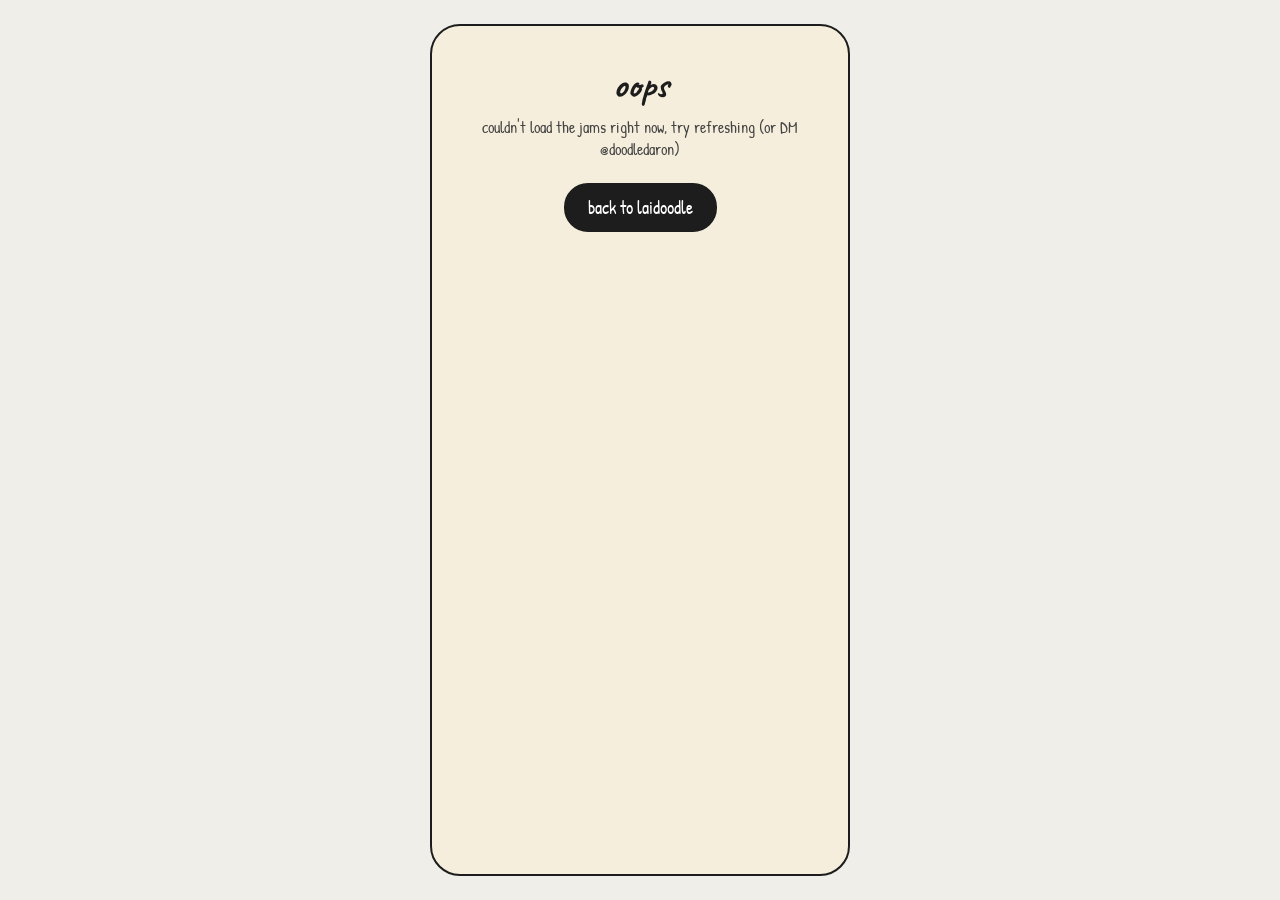
==== jam/index.html @ 4f4a3113 ""Where we've explored": a hand-drawn Klang Valley map of the cafés A doodle-style SVG map on the hom" ====
<!DOCTYPE html>
<html lang="en">
<head>
<meta charset="utf-8">
<meta name="viewport" content="width=device-width, initial-scale=1, viewport-fit=cover">
<title>laidoodle · jam details</title>
<meta name="theme-color" content="#f5eedc">
<meta name="description" content="a laidoodle doodle jam: when, where, cost and spots.">
<meta property="og:type" content="website">
<meta property="og:site_name" content="laidoodle">
<meta property="og:title" content="a laidoodle doodle jam ✎">
<meta property="og:description" content="when, where, cost and spots. come doodle with us!">
<meta property="og:image" content="https://doodledaron.github.io/laidoodle/assets/doodles.png">
<meta property="og:url" content="https://doodledaron.github.io/laidoodle/jam/">
<meta name="twitter:card" content="summary_large_image">
<link rel="icon" href="data:image/svg+xml,%3Csvg xmlns='http://www.w3.org/2000/svg' viewBox='0 0 100 100'%3E%3Ctext y='.9em' font-size='90'%3E%E2%9C%8E%3C/text%3E%3C/svg%3E">
<link rel="preconnect" href="https://fonts.googleapis.com">
<link rel="preconnect" href="https://fonts.gstatic.com" crossorigin>
<link href="https://fonts.googleapis.com/css2?family=Caveat:wght@500;700&family=Patrick+Hand&display=swap" rel="stylesheet">
<link rel="stylesheet" href="../styles.css?v=202610250842">
<script src="../data.js?v=202610250835"></script>
</head>
<body>
<main class="screen" id="app"></main>

<script>
  const { esc } = LD;
  const app = document.getElementById('app');
  const id = new URLSearchParams(location.search).get('id');
  app.innerHTML = LD.loader('loading jam');

  LD.load().then(({ events }) => {
    const e = events.find(x => x.id === id);
    e ? render(e) : LD.message(app, "hmm, can't find that jam", 'it might have been moved or taken down.');
  }).catch(() => LD.message(app, 'oops', LD.loadError()));

  function render(e) {
    const p = LD.parts(e);
    const ended = LD.isPast(e);
    const open = !ended && e.spotsLeft > 0;
    const cafe = e.cafePhotos || [];
    // upcoming: only the café photos folder, as the top carousel (no separate café section).
    // past: event photos on top, café section below.
    const top = ended ? e.photos : cafe;
    const photos = top.length ? top : ['', '', '', ''];
    const showCafeSection = ended && cafe.length > 0;
    const map = /^https?:\/\//.test(e.mapUrl) ? ` <a class="map-link" href="${esc(e.mapUrl)}" target="_blank" rel="noopener">📍 open map</a>` : '';
    const cost = e.fee > 0
      ? (e.feeIncludes ? `RM ${esc(e.fee)} · includes ${esc(e.feeIncludes)}` : `RM ${esc(e.fee)} commitment fee`)
      : 'free · just order something at the café ☕';
    // past jams: the bar shows how many doodlers came (the sheet's doodlers column, or sign-ups if empty)
    const taken = ended ? Number(e.doodlers) || 0 : e.capacity - e.spotsLeft;
    const pct = e.capacity ? Math.min(100, Math.round((taken / e.capacity) * 100)) : (ended && taken ? 100 : 0);
    const status = ended ? 'this jam has ended' : e.spotsLeft > 0 ? `${e.spotsLeft} spots left` : 'this jam is full';

    document.title = `laidoodle · ${e.shortTitle}`;
    app.innerHTML = `
      <div class="carousel">
        <div class="carousel__track" id="track">
          ${photos.map(src => `<div class="carousel__slide placeholder"${LD.photoStyle(src)}>${src ? '' : ended ? 'event photos (swipe)' : 'café photos (swipe)'}</div>`).join('')}
        </div>
        <a class="carousel__back" href="${LD.url.home()}" id="back" aria-label="back to laidoodle">←</a>
        <div class="carousel__dots" id="dots"${photos.length > 1 ? '' : ' hidden'}>${photos.map((_, i) => `<span${i === 0 ? ' class="is-active"' : ''}></span>`).join('')}</div>
      </div>

      <div class="detail-head">
        <div class="detail-head__kicker">${esc(e.shortTitle)}</div>
        <h1>${esc(e.title)}</h1>
        <div><span class="tape">materials provided: papers only</span></div>
      </div>

      <div class="info">
        <div class="info__row"><span class="info__label">when</span><span class="info__value">${esc(e.dayLabel)}, ${p.monTitle} ${p.dayNum} · ${esc(e.timeRange)}</span></div>
        <div class="info__row"><span class="info__label">where</span><span class="info__value">${esc(e.venue)}${map}</span></div>
        <div class="info__row"><span class="info__label">cost</span><span class="info__value">${cost}${e.fee > 0 ? '<span class="cost-note">non-refundable commitment fee · so everyone actually shows up 🙏</span>' : ''}${e.costRemark ? `<span class="cost-remark">＋ ${esc(e.costRemark)}</span>` : ''}</span></div>
        <div class="info__row"><span class="info__label">spots</span><span class="spots"><span style="width:${pct}%"></span></span><span style="font-size:14px">${e.capacity ? `${taken}/${e.capacity}` : taken}</span></div>
      </div>

      ${ended ? '' : `<section class="block">
        <h2 class="h-sub" style="margin:0">how it works?</h2>
        <p>I will prepare big papers only (some pens) and it will be 1 long table or multiple. no one is forced to share stories, feel free to move around other tables if u feel uncomfy. make yourself home, no pressure to TALK &amp; SOCIALIZE.</p>
      </section>`}

      ${showCafeSection ? `
      <section class="block">
        <h2 class="h-sub" style="margin:0">the café</h2>
        <p>${esc(e.venue)}</p>
      </section>
      <div class="past cafe-photos">
        ${cafe.map((src, i) => `<div class="cafe-photos__item" role="img" aria-label="café photo ${i + 1}"><div class="past__photo placeholder"${LD.photoStyle(src)}></div></div>`).join('')}
      </div>` : ''}

      ${ended ? '' : `<section class="block">
        <h2 class="h-sub" style="margin:0">bring your own</h2>
        <div class="bring"><span>○ pens / markers</span><span>○ pencils</span><span>○ crayons</span></div>
        <div class="no-mess">✕ no watercolors or anything messy please</div>
      </section>`}

      <div class="join-bar">
        <div class="join-bar__info">${status}<strong>${p.monTitle} ${p.dayNum} · ${esc(e.timeShort)}</strong></div>
        <a class="pill pill--orange" href="${LD.url.join(e.id)}"${open ? '' : ' aria-disabled="true" tabindex="-1"'}>I'm coming →</a>
      </div>
    `;

    // ← goes back (keeping the home page's scroll spot) when we came from home; otherwise it's a plain link home
    document.getElementById('back').addEventListener('click', ev => {
      if (LD.cameFrom(LD.url.home())) { ev.preventDefault(); history.back(); }
    });

    // carousel dots follow the swipe position
    const track = document.getElementById('track');
    const dots = [...document.getElementById('dots').children];
    track.addEventListener('scroll', () => {
      const i = Math.round(track.scrollLeft / track.clientWidth);
      dots.forEach((d, j) => d.classList.toggle('is-active', i === j));
    }, { passive: true });
  }
</script>
</body>
</html>
---- styles.css ----
/* laidoodle — shared styles (from Claude Design wireframes 2a / 2b / 2c) */

:root {
  --ink: #1d1d1d;
  --paper: #f5eedc;
  --paper-torn: #efe4cb;
  --tape: #e9dcc0;
  --rule: #d9d0bb;
  --blue: #2b3a9e;
  --orange: #e8603c;
  --muted: #666;
  --muted-2: #888;
  --body: #444;
  --hatch: repeating-linear-gradient(45deg, #eee6d2 0 6px, #f8f3e6 6px 12px);
  --torn-edge: polygon(0% 12%,6% 4%,13% 10%,21% 2%,30% 8%,38% 0%,47% 7%,55% 3%,64% 9%,72% 1%,81% 8%,90% 2%,100% 10%,98% 50%,100% 88%,92% 97%,84% 91%,75% 100%,66% 93%,57% 99%,48% 92%,39% 98%,30% 91%,21% 99%,12% 93%,4% 100%,0% 90%,2% 50%);
  --torn-card: polygon(0% 6%,4% 2%,9% 5%,15% 0%,22% 4%,28% 1%,35% 5%,42% 0%,49% 4%,56% 1%,63% 5%,70% 0%,77% 4%,84% 1%,91% 5%,96% 1%,100% 5%,98% 20%,100% 35%,97% 50%,100% 65%,98% 80%,100% 95%,95% 99%,89% 95%,82% 100%,75% 96%,68% 100%,61% 95%,54% 99%,47% 95%,40% 100%,33% 96%,26% 100%,19% 95%,12% 99%,6% 95%,0% 98%,2% 82%,0% 66%,3% 50%,0% 34%,2% 18%);
}

* { box-sizing: border-box; }

html, body { margin: 0; }

body {
  background: #f0eee9;
  font-family: 'Patrick Hand', cursive;
  color: var(--ink);
  -webkit-font-smoothing: antialiased;
}

a { color: inherit; text-decoration: none; }
button { font: inherit; color: inherit; }

/* The app column. Full-bleed on phones; framed like the wireframe on wider screens. */
.screen {
  position: relative;
  width: 100%;
  max-width: 420px;
  min-height: 100vh;
  min-height: 100dvh;
  margin: 0 auto;
  background: var(--paper);
  overflow: hidden;
  overflow: clip; /* clip (not hidden) so the sticky join bar still sticks */
}
@media (min-width: 480px) {
  body { padding: 24px 0; }
  .screen {
    min-height: calc(100vh - 48px);
    border: 2px solid var(--ink);
    border-radius: 30px;
  }
}

.hand { font-family: Caveat, cursive; font-weight: 700; }
.h-section { font-family: Caveat, cursive; font-weight: 700; font-size: 30px; }
.h-sub { font-family: Caveat, cursive; font-weight: 700; font-size: 26px; }
.h-step { font-family: Caveat, cursive; font-weight: 700; font-size: 38px; line-height: 1; margin: 0; }

.placeholder {
  background: var(--hatch);
  display: flex;
  align-items: center;
  justify-content: center;
  font: 11px ui-monospace, Menlo, monospace;
  color: var(--muted-2);
  background-size: cover;
  background-position: center;
}

.tape {
  display: inline-block;
  background: var(--tape);
  clip-path: var(--torn-edge);
}

.pill {
  display: inline-block;
  border: 2px solid var(--ink);
  border-radius: 24px;
  cursor: pointer;
}
.pill--blue { background: var(--blue); color: #fff; }
.pill--orange { background: var(--orange); color: #fff; box-shadow: 3px 3px 0 var(--ink); }
.pill--ink { background: var(--ink); color: #fff; }

/* ---------- 2a · home ---------- */

.hero {
  position: relative;
  height: 440px;
  background: url('assets/doodles.png') 0 0 / 220px;
  display: flex;
  align-items: center;
  justify-content: center;
  padding: 24px;
}
.hero::before {
  content: "";
  position: absolute;
  inset: 0;
  background: rgba(245, 238, 220, .55);
}
.topbar {
  position: absolute;
  top: 14px; left: 18px; right: 18px;
  display: flex;
  justify-content: space-between;
  align-items: center;
  font-size: 18px;
  z-index: 2;
}
.menu { position: relative; }
.menu summary { list-style: none; cursor: pointer; padding: 0 2px; }
.menu summary::-webkit-details-marker { display: none; }
.menu nav {
  position: absolute;
  right: 0; top: 28px;
  min-width: 150px;
  background: #fff;
  border: 2px solid var(--ink);
  border-radius: 14px;
  box-shadow: 3px 3px 0 var(--ink);
  padding: 6px 0;
  display: flex;
  flex-direction: column;
}
.menu nav a { padding: 6px 14px; font-size: 17px; }
.menu nav a:hover { color: var(--orange); }

.title-card {
  position: relative;
  transform: rotate(-2deg);
  filter: drop-shadow(4px 4px 0 var(--ink));
}
.title-card__paper {
  background: var(--paper-torn);
  padding: 30px 30px 28px;
  text-align: center;
  clip-path: var(--torn-card);
}
.title-card h1 {
  margin: 0;
  font-family: Caveat, cursive;
  font-weight: 700;
  font-size: 62px;
  line-height: .9;
  color: var(--blue);
}
.title-card__zh { font-size: 20px; margin-top: 4px; }
.title-card__note {
  font-size: 14px;
  line-height: 1.35;
  margin: 10px auto 0;
  max-width: 240px;
  color: var(--body);
}

.keywords {
  padding: 22px 18px 8px;
  display: flex;
  flex-wrap: wrap;
  gap: 10px 8px;
  justify-content: center;
}
.keywords .tape { padding: 10px 18px; font-size: 20px; }

.section-head {
  padding: 20px 18px 6px;
  display: flex;
  justify-content: space-between;
  align-items: baseline;
}
.section-head a { font-size: 14px; color: var(--muted); }

.event-list { padding: 0 18px; display: flex; flex-direction: column; gap: 10px; }
.event-row {
  display: flex;
  gap: 12px;
  align-items: center;
  border: 2px solid var(--ink);
  border-radius: 14px;
  padding: 10px;
  background: #fff;
}
.event-row--thumb { flex-wrap: wrap; padding-top: 0; overflow: hidden; }
.event-row__thumb {
  flex: 0 0 calc(100% + 20px);
  height: 130px;
  margin: 0 -10px 2px;
  border-bottom: 2px solid var(--ink);
}
.event-row__date {
  width: 52px;
  flex: none;
  text-align: center;
  border-right: 2px dashed #ccc;
  padding-right: 10px;
}
.event-row__mon { font-size: 13px; color: var(--orange); }
.event-row__day { font-size: 28px; line-height: 1; }
.event-row__body { flex: 1; min-width: 0; }
.event-row__title { font-size: 18px; }
.event-row__meta { font-size: 13px; color: var(--muted); }
.event-row .pill { padding: 4px 10px; font-size: 14px; border-radius: 20px; }

.past {
  display: flex;
  gap: 12px;
  overflow-x: auto;
  scroll-snap-type: x mandatory;
  scrollbar-width: none;
  padding: 0 18px;
}
.past::-webkit-scrollbar { display: none; }
.past::after { content: ""; flex: none; width: 6px; } /* keeps the 18px gutter after the last card */
.past__item { flex: none; width: 180px; scroll-snap-align: start; }
.past__photo { height: 130px; border: 2px solid var(--ink); border-radius: 12px; }
.past__title { font-size: 16px; margin-top: 6px; }
.past__meta { font-size: 13px; color: var(--muted); }

.rules { padding: 26px 18px 0; }
.rules__note {
  position: relative;
  margin: 8px 6px 0;
  padding: 22px 18px 16px;
  background: #fff8c9;
  border: 1.5px solid var(--ink);
  border-radius: 3px 10px 4px 12px / 12px 4px 10px 3px;
  box-shadow: 3px 3px 0 var(--ink);
  transform: rotate(-1deg);
}
.rules__note::before { /* a strip of tape holding the note */
  content: "";
  position: absolute;
  top: -11px; left: 50%;
  width: 86px; height: 22px;
  margin-left: -43px;
  background: rgba(233, 220, 192, .9);
  clip-path: var(--torn-edge);
  transform: rotate(2deg);
}
.rules__note ul { margin: 0; padding: 0; list-style: none; display: flex; flex-direction: column; gap: 9px; }
.rules__note li { position: relative; padding-left: 22px; font-size: 16px; line-height: 1.35; }
.rules__note li::before { content: "✎"; position: absolute; left: 0; top: 0; color: var(--orange); }
/* the most important rule: pinned first, marker-highlighted */
.rules__note li.is-key { font-size: 17px; padding-bottom: 9px; border-bottom: 1.5px dashed var(--ink); }
.rules__note li.is-key::before { content: "📌"; font-size: 14px; top: 2px; }
.rules__note mark {
  background: linear-gradient(transparent 45%, rgba(239, 106, 60, .45) 45%, rgba(239, 106, 60, .45) 90%, transparent 90%);
  color: inherit;
  padding: 0 2px;
}
.rules__emoji { font-size: 20px; vertical-align: -2px; }
.faq { padding: 26px 18px 28px; }
.faq .h-section { margin-bottom: 6px; }
.faq details { border-bottom: 1.5px solid var(--ink); padding: 10px 0; }
.faq summary { font-size: 17px; cursor: pointer; }
.faq details p { font-size: 15px; line-height: 1.4; color: var(--body); margin: 6px 0 0; }

/* ---------- 2b · event detail ---------- */

.carousel { position: relative; height: 260px; border-bottom: 2px solid var(--ink); }
.carousel__track {
  height: 100%;
  display: flex;
  overflow-x: auto;
  scroll-snap-type: x mandatory;
  scrollbar-width: none;
}
.carousel__track::-webkit-scrollbar { display: none; }
.carousel__slide { flex: none; width: 100%; height: 100%; scroll-snap-align: start; }
.carousel__back {
  position: absolute;
  top: 14px; left: 14px;
  width: 34px; height: 34px;
  border-radius: 50%;
  background: #fff;
  border: 2px solid var(--ink);
  display: flex;
  align-items: center;
  justify-content: center;
  font: 16px 'Patrick Hand', cursive;
}
.carousel__dots {
  position: absolute;
  bottom: 12px; left: 0; right: 0;
  display: flex;
  gap: 6px;
  justify-content: center;
  pointer-events: none;
}
.carousel__dots span { width: 6px; height: 6px; border-radius: 3px; background: #aaa; transition: width .2s; }
.carousel__dots span.is-active { width: 18px; background: var(--ink); }

.detail-head { padding: 18px 18px 0; }
.detail-head__kicker { font-size: 14px; color: var(--orange); text-transform: uppercase; }
.detail-head h1 { margin: 0; font-family: Caveat, cursive; font-weight: 700; font-size: 38px; line-height: 1; }
.detail-head .tape { margin-top: 10px; padding: 4px 12px; font-size: 14px; }

.info {
  margin: 16px 18px 0;
  border: 2px solid var(--ink);
  border-radius: 14px;
  background: #fff;
}
.info__row { display: flex; gap: 12px; padding: 10px 12px; align-items: center; }
.info__row + .info__row { border-top: 1.5px dashed #ccc; }
.info__label { width: 56px; flex: none; color: var(--muted-2); font-size: 14px; }
.info__value { font-size: 16px; }
.info__value a { text-decoration: underline; text-decoration-style: dashed; text-underline-offset: 3px; }
.cost-remark { display: block; margin-top: 3px; font-size: 14px; line-height: 1.3; color: var(--orange); }
.cost-remark[hidden] { display: none; }
/* payment step: hard-to-miss callout for extra costs */
.fee-remark {
  margin: 10px auto 2px;
  padding: 8px 12px;
  background: #fde7d8;
  border: 2px dashed var(--orange);
  border-radius: 10px;
  color: #b8401f;
  font-size: 16px;
  line-height: 1.35;
  text-align: center;
}
.fee-remark[hidden] { display: none; }
/* payment step: why there's a fee (softer than .fee-remark, so a jam's own cost note still stands out) */
.fee-why {
  margin: 10px auto 2px;
  padding: 8px 12px;
  background: #fff6c9;
  border: 2px dashed #d9b400;
  border-radius: 10px;
  font-size: 16px;
  line-height: 1.35;
  text-align: left;
}
.cost-note { display: block; margin-top: 3px; font-size: 14px; line-height: 1.3; color: #6b6b6b; }
.info__value .map-link {
  display: inline-block;
  margin-left: 6px;
  padding: 1px 10px;
  border: 2px solid var(--ink);
  border-radius: 20px;
  background: var(--orange);
  color: #fff;
  font-size: 14px;
  text-decoration: none;
  box-shadow: 2px 2px 0 var(--ink);
  white-space: nowrap;
}
.info__value .map-link:active { transform: translate(2px, 2px); box-shadow: none; }
.spots { flex: 1; height: 10px; border: 1.5px solid var(--ink); border-radius: 6px; overflow: hidden; }
.spots span { display: block; height: 100%; background: var(--blue); }

.block { padding: 20px 18px 0; }
.block p { font-size: 15px; line-height: 1.45; color: #333; margin: 4px 0 0; }
.cafe-photos { margin-top: 10px; }
.cafe-photos__item { flex: none; width: 200px; scroll-snap-align: start; }
.cafe-photos .past__photo { height: 150px; }
.bring { font-size: 16px; line-height: 1.55; }
.bring span { white-space: nowrap; margin-right: 12px; }
.no-mess { margin-top: 6px; font-size: 14px; color: var(--orange); }

.join-bar {
  position: sticky;
  bottom: 0;
  margin-top: 40px;
  padding: 12px 16px 16px;
  padding-bottom: max(16px, env(safe-area-inset-bottom));
  background: var(--paper);
  border-top: 2px solid var(--ink);
  display: flex;
  gap: 10px;
  align-items: center;
  z-index: 5;
}
.join-bar__info { flex: 1; font-size: 14px; color: var(--muted); }
.join-bar__info strong { display: block; font-weight: 400; color: var(--ink); font-size: 16px; }
.join-bar .pill { padding: 10px 22px; font-size: 18px; }
.join-bar .pill[aria-disabled="true"] { background: #bbb; box-shadow: none; pointer-events: none; }

/* ---------- 2c · sign-up form ---------- */

.form-screen { display: flex; flex-direction: column; }
.form-top {
  padding: 14px 18px;
  display: flex;
  justify-content: space-between;
  font-size: 16px;
}
.form-top button { background: none; border: 0; padding: 0; cursor: pointer; font-size: 16px; }
.progress { margin: 0 18px; height: 8px; border: 1.5px solid var(--ink); border-radius: 5px; overflow: hidden; }
.progress div { height: 100%; background: var(--orange); transition: width .25s; }

.signup { flex: 1; display: flex; flex-direction: column; }
.signup[hidden] { display: none; }
.step { flex: 1; display: flex; flex-direction: column; }
.step[hidden] { display: none; }
.step__body { padding: 30px 22px 0; flex: 1; display: flex; flex-direction: column; }
.step__body--gap { gap: 18px; }
.step__hint { font-size: 14px; color: var(--muted); margin-top: 6px; line-height: 1.3; }
.step__foot { padding: 16px; }
.step__foot .pill { display: block; width: 100%; text-align: center; padding: 12px; font-size: 18px; }

.field label { display: block; font-size: 16px; }
.field input[type="text"],
.field input[type="tel"],
.field input[type="email"] {
  display: block;
  width: 100%;
  height: 38px;
  border: 0;
  border-bottom: 2px solid var(--ink);
  background: transparent;
  font: 16px 'Patrick Hand', cursive;
  color: var(--ink);
  padding: 8px 0 4px;
  border-radius: 0;
  outline: none;
  -webkit-appearance: none; /* iPhone gives email boxes its own white rounded look otherwise */
  appearance: none;
  box-shadow: none;
}
.field input::placeholder { color: #aaa; }
.field input:focus { border-bottom-color: var(--blue); }
.spam-note {
  display: inline-block;
  margin-top: 6px;
  padding: 2px 8px;
  background: #fde7d8;
  border: 1.5px dashed var(--orange);
  border-radius: 8px;
  color: var(--orange);
  font-size: 13px;
  line-height: 1.35;
}
.done .spam-note { font-size: 15px; padding: 6px 12px; margin: 4px 0 0; }
.field small { display: block; font-size: 13px; color: var(--muted); margin-top: 6px; line-height: 1.3; }
.field.is-invalid input { border-bottom-color: var(--orange); }
.field.is-invalid small.err { color: var(--orange); }
.err, .field small.err { display: none; }
.field.is-invalid small.err, .err.is-shown { display: block; color: var(--orange); font-size: 13px; margin-top: 6px; }

.choices { display: flex; flex-direction: column; gap: 10px; margin-top: 22px; border: 0; padding: 0; }
.choice {
  display: flex;
  gap: 12px;
  align-items: center;
  border: 2px solid var(--ink);
  border-radius: 14px;
  padding: 10px 12px;
  cursor: pointer;
  font-size: 17px;
}
.choice input { position: absolute; opacity: 0; pointer-events: none; }
.choice__face { width: 38px; height: 38px; border: 2px solid var(--ink); border-radius: 50%; flex: none; display: flex; align-items: center; justify-content: center; }
.choice__face svg { width: 30px; height: 30px; stroke: currentColor; fill: none; stroke-width: 1.6; stroke-linecap: round; }
.choice:has(input:checked) { background: var(--blue); color: #fff; }
.choice:has(input:checked) .choice__face { border-color: #fff; }
.choice:has(input:focus-visible) { outline: 2px dashed var(--orange); outline-offset: 2px; }

.fee-card {
  margin-top: 18px;
  border: 2px solid var(--ink);
  border-radius: 14px;
  background: #fff;
  padding: 14px;
  text-align: center;
}
.fee-card__name { font-size: 14px; color: var(--muted-2); }
.fee-card__amount { font-size: 34px; line-height: 1.1; }
.fee-card__qr { margin: 12px auto 0; width: 150px; height: 150px; border: 2px solid var(--ink); border-radius: 10px; font-size: 10px; }
.fee-card__qr img { width: 100%; height: 100%; object-fit: contain; border-radius: 8px; display: block; }
.fee-card__qr-btn { display: block; width: 100%; height: 100%; padding: 0; border: 0; background: #fff; border-radius: 8px; cursor: zoom-in; }
.qr-actions { display: flex; gap: 8px; justify-content: center; margin-top: 10px; }
.qr-btn {
  border: 2px solid var(--ink);
  border-radius: 20px;
  background: #fff;
  padding: 4px 12px;
  font-size: 14px;
  cursor: pointer;
}
.qr-btn--ink { background: var(--ink); color: #fff; }
.lightbox {
  position: fixed;
  inset: 0;
  z-index: 20;
  background: rgba(29, 29, 29, .75);
  display: flex;
  align-items: center;
  justify-content: center;
  padding: 16px;
}
.lightbox[hidden] { display: none; }
.lightbox__card {
  width: 100%;
  max-width: 380px;
  background: var(--paper);
  border: 2px solid var(--ink);
  border-radius: 18px;
  box-shadow: 4px 4px 0 var(--ink);
  padding: 16px;
  text-align: center;
}
.lightbox__card img { width: 100%; height: auto; max-height: 70vh; object-fit: contain; background: #fff; border-radius: 10px; display: block; }
.lightbox__tip { font-size: 13px; color: var(--muted); margin: 10px 0 0; }
.upload.is-invalid { border-color: var(--orange); color: var(--orange); }
.fee-card__bank { font-size: 13px; color: var(--muted); margin-top: 8px; }

.check { display: flex; gap: 10px; align-items: flex-start; font-size: 14px; line-height: 1.3; cursor: pointer; }
.check input { position: absolute; opacity: 0; pointer-events: none; }
.check__box {
  flex: none;
  width: 20px; height: 20px;
  margin-top: 1px;
  border: 2px solid var(--ink);
  border-radius: 4px;
  display: flex;
  align-items: center;
  justify-content: center;
  font-size: 13px;
  color: #fff;
}
.check input:checked + .check__box { background: var(--blue); }
.check input:checked + .check__box::after { content: "✓"; }
.check input:focus-visible + .check__box { outline: 2px dashed var(--orange); outline-offset: 2px; }
.check--big { margin-top: 16px; align-items: center; font-size: 17px; }
.check--big .check__box { width: 22px; height: 22px; margin-top: 0; font-size: 14px; }
.check.is-invalid .check__box { border-color: var(--orange); }

.upload {
  display: block;
  margin-top: 10px;
  border: 2px dashed var(--ink);
  border-radius: 10px;
  padding: 10px;
  font-size: 14px;
  color: var(--muted);
  text-align: center;
  cursor: pointer;
}
.upload input { position: absolute; opacity: 0; pointer-events: none; width: 1px; }

.notes label { display: block; font-size: 16px; }
.notes small { display: block; font-size: 12px; color: var(--muted-2); line-height: 1.3; }
.notes textarea {
  display: block;
  width: 100%;
  height: 72px;
  margin-top: 6px;
  border: 2px solid var(--ink);
  border-radius: 10px;
  background: #fff;
  font: 15px 'Patrick Hand', cursive;
  color: var(--ink);
  padding: 8px 10px;
  resize: vertical;
  outline: none;
}
.notes textarea:focus { border-color: var(--blue); }

.done { flex: 1; display: flex; flex-direction: column; align-items: center; justify-content: center; text-align: center; padding: 40px 28px; gap: 12px; }
.done p { font-size: 16px; line-height: 1.4; color: var(--body); margin: 0; }

/* ---------- loader: hand-drawn loading bar ---------- */

.loader {
  display: flex;
  flex-direction: column;
  align-items: center;
  gap: 8px;
  padding: 28px 0 18px;
}
.loader__text {
  font-size: 20px;
  letter-spacing: .06em;
  text-transform: uppercase;
  color: var(--ink);
  transform: rotate(-1.5deg);
}
.loader__text::after {
  content: "";
  display: inline-block;
  width: 1.4em;
  text-align: left;
  animation: loader-dots 1.2s steps(4, end) infinite;
}
/* a wobbly hand-drawn box: uneven corner radii + a second, slightly rotated outline */
.loader__bar {
  position: relative;
  width: min(240px, 72%);
  height: 30px;
  padding: 5px;
  background: #fff;
  border: 2.5px solid var(--ink);
  border-radius: 14px 8px 12px 9px / 9px 13px 8px 12px;
}
.loader__bar::before {
  content: "";
  position: absolute;
  inset: -5px -4px -4px -6px;
  border: 1.5px solid var(--ink);
  border-radius: 10px 15px 9px 14px / 13px 9px 14px 8px;
  transform: rotate(-.8deg);
  pointer-events: none;
}
.loader__fill {
  height: 100%;
  width: 20%;
  border-radius: 7px 4px 6px 5px;
  background: repeating-linear-gradient(-55deg, var(--blue) 0 5px, #8fa0e8 5px 9px);
  background-size: 22px 100%;
  animation: loader-fill 2.4s ease-in-out infinite, loader-stripes .6s linear infinite;
}
@keyframes loader-fill {
  0% { width: 12%; }
  60% { width: 88%; }
  100% { width: 12%; }
}
@keyframes loader-stripes {
  to { background-position: 22px 0; }
}
@keyframes loader-dots {
  0% { content: ""; } 25% { content: "."; } 50% { content: ".."; } 75%, 100% { content: "..."; }
}
@media (prefers-reduced-motion: reduce) {
  .loader__fill { animation: none; width: 60%; }
}
.loader-overlay .loader {
  padding: 22px 0 26px;
  background: var(--paper);
  border: 2px solid var(--ink);
  border-radius: 18px;
  box-shadow: 4px 4px 0 var(--ink);
}

.uat-ribbon {
  position: fixed;
  top: 0; left: 50%;
  transform: translateX(-50%);
  z-index: 50;
  padding: 2px 12px 3px;
  background: #ffd84d;
  border: 1.5px solid var(--ink);
  border-top: 0;
  border-radius: 0 0 10px 10px;
  font: 13px 'Patrick Hand', cursive;
  white-space: nowrap;
  pointer-events: none;
}

.visually-hidden { position: absolute; width: 1px; height: 1px; overflow: hidden; clip: rect(0 0 0 0); white-space: nowrap; }

/* ---------- where we've explored (hand-drawn Klang Valley map, map.js) ---------- */

.explored { padding: 26px 18px 8px; }
.explored__sub { margin: 2px 0 12px; font-size: 15px; color: var(--muted); }
.kv-frame {
  position: relative;
  padding: 8px;
  background: #fbf6e9;
  border: 2px solid var(--ink);
  border-radius: 14px 6px 16px 8px / 8px 16px 6px 14px;
  box-shadow: 3px 3px 0 var(--ink);
  transform: rotate(-.6deg);
}
.kv-frame::before { /* tape */
  content: "";
  position: absolute;
  top: -12px; left: 18px;
  width: 78px; height: 22px;
  background: rgba(233, 220, 192, .92);
  clip-path: var(--torn-edge);
  transform: rotate(-6deg);
  z-index: 3;
}
.kv-map { position: relative; aspect-ratio: 480 / 380; border-radius: 8px; overflow: visible; }
.kv-svg { display: block; width: 100%; height: 100%; overflow: visible; }

/* the drawing */
.kv-sea { fill: #dfe9e6; }
.kv-wave { fill: none; stroke: #9db8b3; stroke-width: 1.4; stroke-linecap: round; }
.kv-coast { fill: none; stroke: var(--ink); stroke-width: 2; stroke-linecap: round; }
.kv-river { fill: none; stroke: #7fa7c9; stroke-width: 4; stroke-linecap: round; stroke-dasharray: 1; stroke-dashoffset: 0; }
.kv-hill { fill: none; stroke: #8a9a6a; stroke-width: 2; stroke-linecap: round; stroke-linejoin: round; }
.kv-tree { fill: #c9d6a8; stroke: var(--ink); stroke-width: 1.3; }
.kv-ink { fill: none; stroke: var(--ink); stroke-width: 1.3; stroke-linecap: round; }
.kv-towers path { fill: #fff; stroke: var(--ink); stroke-width: 1.4; stroke-linejoin: round; stroke-linecap: round; }
.kv-compass circle { fill: #fff8c9; stroke: var(--ink); stroke-width: 1.4; }
.kv-compass path { fill: var(--orange); stroke: var(--ink); stroke-width: 1.2; stroke-linejoin: round; }
.kv-compass text { font: 700 14px Caveat, cursive; fill: var(--ink); }
.kv-dot { fill: #9a9184; }
.kv-label { font: 700 17px Caveat, cursive; fill: #8b8274; }
.kv-sea-label { font: 700 15px Caveat, cursive; fill: #7d9f99; }
.kv-journey { fill: none; stroke: var(--orange); stroke-width: 2.4; stroke-dasharray: 2 7; stroke-linecap: round; }
.kv-journey-reveal { fill: none; stroke: #fff; stroke-width: 10; stroke-dasharray: 1; stroke-dashoffset: 0; }

/* draw-in when the map scrolls into view */
.kv-map:not(.is-in) .kv-river, .kv-map:not(.is-in) .kv-journey-reveal { stroke-dashoffset: 1; }
.kv-map.is-in .kv-river { animation: kv-draw 1.6s ease-out both; }
.kv-map.is-in .kv-journey-reveal { animation: kv-draw 2.2s .6s ease-in-out both; }
@keyframes kv-draw { from { stroke-dashoffset: 1; } to { stroke-dashoffset: 0; } }

/* pins: the tip sits on the spot */
.kv-pin {
  position: absolute;
  width: 28px; height: 38px;
  margin: 0; padding: 0;
  background: none; border: 0;
  cursor: pointer;
  transform: translate(-50%, -100%);
  transform-origin: 50% 100%;
  z-index: 1;
  -webkit-tap-highlight-color: transparent;
}
.kv-pin::after { content: ""; position: absolute; inset: -8px -6px; } /* bigger tap target */
.kv-pin__svg { display: block; width: 100%; height: 100%; overflow: visible; transition: transform .35s cubic-bezier(.34, 1.56, .64, 1); transform-origin: 50% 92%; }
.kv-pin__body { fill: var(--orange); stroke: var(--ink); stroke-width: 2; stroke-linejoin: round; filter: url(#kv-wobble); }
.kv-pin__dot { fill: #fff8e6; stroke: var(--ink); stroke-width: 1.5; }
.kv-pin__shadow { fill: rgba(29, 29, 29, .18); transition: transform .35s cubic-bezier(.34, 1.56, .64, 1); transform-origin: 14px 35px; }
.kv-pin--next .kv-pin__body { fill: #fff; stroke-dasharray: 3 2.5; }
.kv-pin--next .kv-pin__dot { fill: var(--orange); }
.kv-pin__count {
  position: absolute; top: -6px; right: -8px;
  min-width: 18px; height: 18px; padding: 0 4px;
  border: 1.5px solid var(--ink); border-radius: 10px;
  background: #fff8c9;
  font: 700 13px/15px Caveat, cursive;
  pointer-events: none;
}
.kv-pin:hover .kv-pin__svg, .kv-pin.is-active .kv-pin__svg, .kv-pin:focus-visible .kv-pin__svg { transform: translateY(-5px) rotate(-8deg) scale(1.12); }
.kv-pin:hover .kv-pin__shadow, .kv-pin.is-active .kv-pin__shadow { transform: translateY(5px) scale(.7); }
.kv-pin.is-active { z-index: 4; }
.kv-pin:focus-visible { outline: none; }
.kv-pin:focus-visible .kv-pin__body { stroke-width: 3; }
.kv-map:not(.is-in) .kv-pin { opacity: 0; }
.kv-map.is-in .kv-pin { animation: kv-drop .6s calc(.9s + var(--i) * .09s) cubic-bezier(.34, 1.56, .64, 1) both; }
.kv-map.is-in .kv-pin--next .kv-pin__svg { animation: kv-bob 2.4s 2s ease-in-out infinite; }
@keyframes kv-drop {
  0% { opacity: 0; transform: translate(-50%, -100%) translateY(-34px) scale(.6); }
  60% { opacity: 1; }
  100% { opacity: 1; transform: translate(-50%, -100%); }
}
@keyframes kv-bob { 0%, 100% { transform: translateY(0); } 50% { transform: translateY(-4px); } }

/* the pop-up card */
.kv-card {
  position: absolute;
  z-index: 5;
  width: 184px;
  padding: 7px 7px 6px;
  background: #fff;
  border: 2px solid var(--ink);
  border-radius: 6px 12px 8px 14px / 12px 6px 14px 8px;
  box-shadow: 3px 3px 0 var(--ink);
  opacity: 0;
  transform: scale(.6) rotate(-6deg);
}
.kv-card[hidden] { display: none; }
.kv-card.is-open { animation: kv-pop .42s cubic-bezier(.34, 1.56, .64, 1) forwards; }
@keyframes kv-pop {
  from { opacity: 0; transform: scale(.6) rotate(-6deg); }
  to { opacity: 1; transform: scale(1) rotate(-1.5deg); }
}
.kv-card::before { /* tape */
  content: "";
  position: absolute; top: -10px; left: 50%;
  width: 54px; height: 18px; margin-left: -27px;
  background: rgba(233, 220, 192, .95);
  clip-path: var(--torn-edge);
  transform: rotate(3deg);
}
.kv-card__img {
  height: 100px;
  border: 1.5px solid var(--ink);
  border-radius: 6px;
  overflow: hidden;
  display: flex; align-items: center; justify-content: center;
  font-size: 26px; color: var(--muted-2);
}
.kv-card__img img { width: 100%; height: 100%; object-fit: cover; display: block; transition: opacity .4s ease, transform .6s ease; }
.kv-card__img.is-loading img { opacity: 0; transform: scale(1.06); }
.kv-card__venue { margin: 6px 2px 0; font: 700 19px/1.05 Caveat, cursive; }
.kv-card__jams { list-style: none; margin: 3px 0 0; padding: 0; }
.kv-card__jams a { display: flex; flex-wrap: wrap; justify-content: space-between; gap: 0 6px; align-items: baseline; padding: 3px 2px; border-radius: 6px; font-size: 14px; line-height: 1.2; }
.kv-card__jams a:hover, .kv-card__jams a:focus-visible { background: #fff3c4; outline: none; }
.kv-card__jams a span { text-decoration: underline; text-decoration-color: var(--orange); text-underline-offset: 2px; }
.kv-card__jams small { flex: none; font-size: 12px; color: var(--muted); }

.kv-empty {
  position: absolute; left: 50%; top: 50%;
  transform: translate(-50%, -50%) rotate(-3deg);
  padding: 4px 12px;
  background: #fff8c9; border: 1.5px solid var(--ink); border-radius: 8px;
  font: 700 20px Caveat, cursive;
}
.kv-legend { display: flex; flex-wrap: wrap; gap: 4px 14px; margin: 14px 2px 0; font-size: 14px; color: var(--muted); align-items: center; }
.kv-key { display: inline-block; width: 11px; height: 11px; margin-right: 5px; border: 1.5px solid var(--ink); border-radius: 50% 50% 50% 0; transform: rotate(-45deg); background: var(--orange); vertical-align: -1px; }
.kv-key--next { background: #fff; border-style: dashed; }
.kv-count { width: 100%; font-family: Caveat, cursive; font-weight: 700; font-size: 18px; color: var(--ink); }

@media (prefers-reduced-motion: reduce) {
  .kv-map.is-in .kv-river, .kv-map.is-in .kv-journey-reveal, .kv-map.is-in .kv-pin, .kv-map.is-in .kv-pin--next .kv-pin__svg, .kv-card.is-open { animation: none; }
  .kv-map .kv-river, .kv-map .kv-journey-reveal { stroke-dashoffset: 0 !important; }
  .kv-map .kv-pin { opacity: 1 !important; }
  .kv-card.is-open { opacity: 1; transform: rotate(-1.5deg); }
  .kv-pin__svg, .kv-pin__shadow { transition: none; }
}
/* touch screens: the card docks under the map instead of covering pins */
.kv-card--dock {
  position: relative;
  width: auto;
  margin: 14px 2px 2px;
  display: grid;
  grid-template-columns: 96px 1fr;
  column-gap: 10px;
  align-items: start;
}
.kv-card--dock[hidden] { display: none; }
.kv-card--dock .kv-card__img { grid-row: span 2; height: 84px; }
.kv-card--dock .kv-card__venue { margin-top: 0; }
.kv-card--dock.is-open { animation-name: kv-dock; }
@keyframes kv-dock {
  from { opacity: 0; transform: translateY(-10px) scale(.85) rotate(-3deg); }
  to { opacity: 1; transform: rotate(-.8deg); }
}
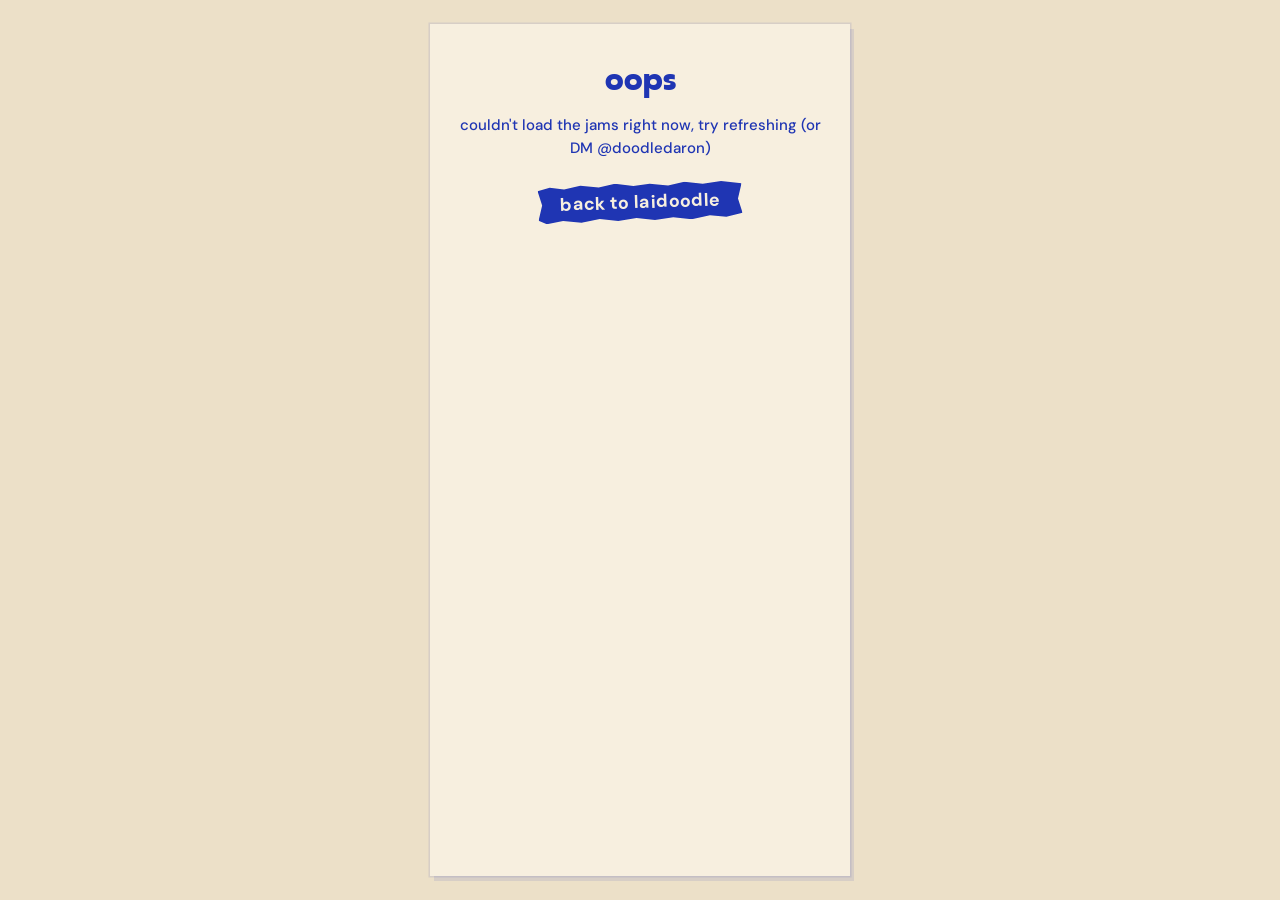
==== commit a56278ef: "Restyle the site to the Laidoodle brand kit Paper, Ink Cobalt and Marker Pink, with one tangerine de" ====
--- a/jam/index.html
+++ b/jam/index.html
@@ -4,7 +4,7 @@
 <meta charset="utf-8">
 <meta name="viewport" content="width=device-width, initial-scale=1, viewport-fit=cover">
 <title>laidoodle · jam details</title>
-<meta name="theme-color" content="#f5eedc">
+<meta name="theme-color" content="#F7EFDF">
 <meta name="description" content="a laidoodle doodle jam: when, where, cost and spots.">
 <meta property="og:type" content="website">
 <meta property="og:site_name" content="laidoodle">
@@ -13,11 +13,11 @@
 <meta property="og:image" content="https://doodledaron.github.io/laidoodle/assets/doodles.png">
 <meta property="og:url" content="https://doodledaron.github.io/laidoodle/jam/">
 <meta name="twitter:card" content="summary_large_image">
-<link rel="icon" href="data:image/svg+xml,%3Csvg xmlns='http://www.w3.org/2000/svg' viewBox='0 0 100 100'%3E%3Ctext y='.9em' font-size='90'%3E%E2%9C%8E%3C/text%3E%3C/svg%3E">
+<link rel="icon" href="../assets/logo/laidoodle-mark.svg" type="image/svg+xml">
 <link rel="preconnect" href="https://fonts.googleapis.com">
 <link rel="preconnect" href="https://fonts.gstatic.com" crossorigin>
-<link href="https://fonts.googleapis.com/css2?family=Caveat:wght@500;700&family=Patrick+Hand&display=swap" rel="stylesheet">
-<link rel="stylesheet" href="../styles.css?v=202610250842">
+<link href="https://fonts.googleapis.com/css2?family=DM+Sans:opsz,wght@9..40,500;9..40,700&display=swap" rel="stylesheet">
+<link rel="stylesheet" href="../styles.css?v=202611071900">
 <script src="../data.js?v=202610250835"></script>
 </head>
 <body>
--- a/styles.css
+++ b/styles.css
@@ -1,36 +1,44 @@
-/* laidoodle — shared styles (from Claude Design wireframes 2a / 2b / 2c) */
+/* laidoodle — shared styles, following the Laidoodle brand kit (Paper, Ink Cobalt, Marker Pink, one tangerine detail;
+   Varesco headlines, DM Sans body, Cheesay Bold handwriting; torn paper instead of boxes, no rounded corners). */
+
+@font-face { font-family: "Varesco"; src: url("assets/fonts/varesco.woff2") format("woff2"); font-display: swap; size-adjust: 88%; }
+@font-face { font-family: "Cheesay Bold"; src: url("assets/fonts/cheesay-bold.woff2") format("woff2"); font-display: swap; size-adjust: 140%; }
 
 :root {
-  --ink: #1d1d1d;
-  --paper: #f5eedc;
-  --paper-torn: #efe4cb;
-  --tape: #e9dcc0;
-  --rule: #d9d0bb;
-  --blue: #2b3a9e;
-  --orange: #e8603c;
-  --muted: #666;
-  --muted-2: #888;
-  --body: #444;
-  --hatch: repeating-linear-gradient(45deg, #eee6d2 0 6px, #f8f3e6 6px 12px);
+  --paper: #F7EFDF;
+  --scrap: #ECE0C8;
+  --cobalt: #1F35B3;
+  --pink: #E4566A;
+  --tang: #E8792B;
+  --cobalt-soft: rgba(31, 53, 179, .72);   /* secondary text: still cobalt */
+  --cobalt-faint: rgba(31, 53, 179, .3);   /* dividers */
+  --shadow: drop-shadow(1.5px 2px 0 rgba(31, 53, 179, .16));
+
+  --display: "Varesco", "Cheesay Bold", "DM Sans", sans-serif; /* ' and ? fall through to Cheesay */
+  --body: "DM Sans", system-ui, sans-serif;
+  --hand: "Cheesay Bold", "DM Sans", cursive;
+
+  --sheet: url("assets/paper/torn-sheet.png") center / 100% 100% no-repeat;
+  --strip: url("assets/paper/torn-strip.png") center / 100% 100% no-repeat;
+  --tag: url("assets/paper/torn-tag.png") center / 100% 100% no-repeat;
+  --hatch: repeating-linear-gradient(135deg, var(--scrap) 0 7px, #F2E8D4 7px 14px);
   --torn-edge: polygon(0% 12%,6% 4%,13% 10%,21% 2%,30% 8%,38% 0%,47% 7%,55% 3%,64% 9%,72% 1%,81% 8%,90% 2%,100% 10%,98% 50%,100% 88%,92% 97%,84% 91%,75% 100%,66% 93%,57% 99%,48% 92%,39% 98%,30% 91%,21% 99%,12% 93%,4% 100%,0% 90%,2% 50%);
   --torn-card: polygon(0% 6%,4% 2%,9% 5%,15% 0%,22% 4%,28% 1%,35% 5%,42% 0%,49% 4%,56% 1%,63% 5%,70% 0%,77% 4%,84% 1%,91% 5%,96% 1%,100% 5%,98% 20%,100% 35%,97% 50%,100% 65%,98% 80%,100% 95%,95% 99%,89% 95%,82% 100%,75% 96%,68% 100%,61% 95%,54% 99%,47% 95%,40% 100%,33% 96%,26% 100%,19% 95%,12% 99%,6% 95%,0% 98%,2% 82%,0% 66%,3% 50%,0% 34%,2% 18%);
+  --torn-photo: polygon(0% 3%,8% 0%,17% 2%,26% 0%,36% 2.5%,47% .5%,58% 2%,69% 0%,80% 2.5%,90% .5%,100% 2%,99% 25%,100% 50%,98.5% 75%,100% 98%,90% 100%,80% 97.5%,70% 99.5%,59% 97.5%,48% 100%,37% 98%,26% 100%,15% 97.5%,6% 99.5%,0% 97%,1.5% 75%,0% 50%,1% 25%);
 }
 
 * { box-sizing: border-box; }
-
 html, body { margin: 0; }
-
 body {
-  background: #f0eee9;
-  font-family: 'Patrick Hand', cursive;
-  color: var(--ink);
+  background: var(--paper);
+  color: var(--cobalt);
+  font: 500 15px/1.45 var(--body);
   -webkit-font-smoothing: antialiased;
 }
-
 a { color: inherit; text-decoration: none; }
 button { font: inherit; color: inherit; }
-
-/* The app column. Full-bleed on phones; framed like the wireframe on wider screens. */
+b, strong { font-weight: 700; }
+
 .screen {
   position: relative;
   width: 100%;
@@ -40,693 +48,543 @@
   margin: 0 auto;
   background: var(--paper);
   overflow: hidden;
-  overflow: clip; /* clip (not hidden) so the sticky join bar still sticks */
+  overflow: clip;
 }
 @media (min-width: 480px) {
-  body { padding: 24px 0; }
-  .screen {
-    min-height: calc(100vh - 48px);
-    border: 2px solid var(--ink);
-    border-radius: 30px;
-  }
-}
-
-.hand { font-family: Caveat, cursive; font-weight: 700; }
-.h-section { font-family: Caveat, cursive; font-weight: 700; font-size: 30px; }
-.h-sub { font-family: Caveat, cursive; font-weight: 700; font-size: 26px; }
-.h-step { font-family: Caveat, cursive; font-weight: 700; font-size: 38px; line-height: 1; margin: 0; }
+  body { padding: 24px 0; background: var(--scrap); }
+  .screen { min-height: calc(100vh - 48px); box-shadow: 0 0 0 1.5px rgba(31, 53, 179, .1), 4px 5px 0 rgba(31, 53, 179, .1); }
+}
+
+.hand { font-family: var(--hand); }
+.h-section { font-family: var(--display); font-weight: 400; font-size: 34px; line-height: 1; color: var(--cobalt); }
+.h-sub { font-family: var(--display); font-weight: 400; font-size: 26px; }
+.h-step { font-family: var(--display); font-weight: 400; font-size: 36px; line-height: 1; margin: 0; }
 
 .placeholder {
   background: var(--hatch);
-  display: flex;
-  align-items: center;
-  justify-content: center;
-  font: 11px ui-monospace, Menlo, monospace;
-  color: var(--muted-2);
+  display: flex; align-items: center; justify-content: center;
+  font: 17px var(--hand);
+  color: var(--cobalt-soft);
   background-size: cover;
   background-position: center;
 }
 
 .tape {
   display: inline-block;
-  background: var(--tape);
-  clip-path: var(--torn-edge);
-}
-
+  background: var(--tag);
+  filter: var(--shadow);
+}
+
+/* buttons: a torn cobalt scrap, paper text, never rounded */
 .pill {
   display: inline-block;
-  border: 2px solid var(--ink);
-  border-radius: 24px;
+  padding: 9px 18px 10px;
+  font: 700 15px/1 var(--body);
+  letter-spacing: .02em;
+  clip-path: var(--torn-edge);
   cursor: pointer;
 }
-.pill--blue { background: var(--blue); color: #fff; }
-.pill--orange { background: var(--orange); color: #fff; box-shadow: 3px 3px 0 var(--ink); }
-.pill--ink { background: var(--ink); color: #fff; }
-
-/* ---------- 2a · home ---------- */
+.pill--blue, .pill--ink { background: var(--cobalt); color: var(--paper); }
+.pill--orange { background: var(--cobalt); color: var(--paper); }
+.pill--full { background: var(--scrap); color: var(--cobalt-soft); }
+.pill:active { transform: translateY(1px); }
+.pill:disabled { opacity: .6; cursor: default; }
+button.pill { border: 0; }
+
+/* ---------- home ---------- */
 
 .hero {
   position: relative;
-  height: 440px;
-  background: url('assets/doodles.png') 0 0 / 220px;
-  display: flex;
-  align-items: center;
-  justify-content: center;
-  padding: 24px;
-}
-.hero::before {
-  content: "";
-  position: absolute;
-  inset: 0;
-  background: rgba(245, 238, 220, .55);
+  min-height: 400px;
+  padding: 70px 24px 56px;
+  display: flex; align-items: center; justify-content: center;
+  /* hand-drawn people around the title (one tangerine detail: the pencil) */
+  background:
+    url("assets/doodles/figure-hello.png") right 14px top 66px / 74px auto no-repeat,
+    url("assets/doodles/figure-doodling.png") left 8px bottom 6px / 92px auto no-repeat,
+    url("assets/doodles/sparkle.png") left 28px top 78px / 30px auto no-repeat,
+    url("assets/doodles/heart.png") right 34px bottom 22px / 34px auto no-repeat;
 }
 .topbar {
   position: absolute;
   top: 14px; left: 18px; right: 18px;
-  display: flex;
-  justify-content: space-between;
-  align-items: center;
-  font-size: 18px;
+  display: flex; justify-content: space-between; align-items: center;
   z-index: 2;
 }
+.topbar__mark { display: block; height: 34px; width: auto; }
 .menu { position: relative; }
-.menu summary { list-style: none; cursor: pointer; padding: 0 2px; }
+.menu summary { list-style: none; cursor: pointer; padding: 0 4px; font: 30px/1 var(--hand); }
 .menu summary::-webkit-details-marker { display: none; }
 .menu nav {
   position: absolute;
-  right: 0; top: 28px;
-  min-width: 150px;
-  background: #fff;
-  border: 2px solid var(--ink);
-  border-radius: 14px;
-  box-shadow: 3px 3px 0 var(--ink);
-  padding: 6px 0;
-  display: flex;
-  flex-direction: column;
-}
-.menu nav a { padding: 6px 14px; font-size: 17px; }
-.menu nav a:hover { color: var(--orange); }
-
-.title-card {
-  position: relative;
-  transform: rotate(-2deg);
-  filter: drop-shadow(4px 4px 0 var(--ink));
+  right: -6px; top: 36px;
+  min-width: 190px;
+  padding: 16px 8px 14px;
+  background: var(--sheet);
+  filter: var(--shadow);
+  transform: rotate(1.5deg);
+  display: flex; flex-direction: column;
+}
+.menu nav a { padding: 6px 14px; font: 700 15px var(--body); }
+.menu nav a:hover { color: var(--pink); }
+
+.title-card { position: relative; transform: rotate(-2deg); perspective: 1000px; }
+/* the card turns over by itself: front (logo + third place) ↔ back (doodle is our language) */
+.title-card__flip {
+  display: grid;
+  transform-style: preserve-3d;
+  animation: card-flip 12s cubic-bezier(.65, 0, .35, 1) 2s infinite;
+}
+.title-card__face {
+  grid-area: 1 / 1;
+  display: flex; flex-direction: column; align-items: center; justify-content: center;
+  -webkit-backface-visibility: hidden;
+  backface-visibility: hidden;
+  filter: var(--shadow);
+}
+.title-card__face--back { transform: rotateY(180deg) rotate(2.5deg); }
+@keyframes card-flip {
+  0%, 42% { transform: rotateY(0); }
+  50%, 92% { transform: rotateY(180deg); }
+  100% { transform: rotateY(360deg); }
+}
+@media (prefers-reduced-motion: reduce) { /* no turning: the faces fade into each other instead */
+  .title-card__flip { animation: none; }
+  .title-card__face--back { transform: rotate(2.5deg); animation: card-fade 12s ease-in-out infinite; }
+  .title-card__face:not(.title-card__face--back) { animation: card-fade 12s ease-in-out -6s infinite; }
+  @keyframes card-fade { 0%, 42% { opacity: 0; } 50%, 92% { opacity: 1; } 100% { opacity: 0; } }
 }
 .title-card__paper {
-  background: var(--paper-torn);
-  padding: 30px 30px 28px;
+  background: var(--sheet);
+  padding: 34px 30px 32px;
   text-align: center;
-  clip-path: var(--torn-card);
-}
-.title-card h1 {
-  margin: 0;
-  font-family: Caveat, cursive;
-  font-weight: 700;
-  font-size: 62px;
-  line-height: .9;
-  color: var(--blue);
-}
-.title-card__zh { font-size: 20px; margin-top: 4px; }
-.title-card__note {
-  font-size: 14px;
-  line-height: 1.35;
-  margin: 10px auto 0;
-  max-width: 240px;
-  color: var(--body);
-}
+  width: 280px;
+}
+.title-card h1 { margin: 0; line-height: 0; }
+.title-card h1 img { width: 200px; height: auto; }
+.title-card__h { margin: 0; font-family: var(--display); font-weight: 400; font-size: 30px; line-height: 1.05; }
+.title-card__note { font-size: 14px; line-height: 1.5; margin: 14px auto 0; max-width: 224px; }
 
 .keywords {
-  padding: 22px 18px 8px;
-  display: flex;
-  flex-wrap: wrap;
-  gap: 10px 8px;
+  padding: 18px 16px 6px;
+  display: flex; flex-wrap: wrap;
+  gap: 8px 6px;
   justify-content: center;
 }
-.keywords .tape { padding: 10px 18px; font-size: 20px; }
-
-.section-head {
-  padding: 20px 18px 6px;
-  display: flex;
-  justify-content: space-between;
-  align-items: baseline;
-}
-.section-head a { font-size: 14px; color: var(--muted); }
-
-.event-list { padding: 0 18px; display: flex; flex-direction: column; gap: 10px; }
+.keywords .tape { padding: 9px 18px 11px; font: 20px/1 var(--hand); }
+.keywords .tape:nth-child(even) { background: var(--strip); }
+
+.section-head { padding: 26px 18px 10px; display: flex; justify-content: space-between; align-items: baseline; }
+.section-head a { font-size: 14px; color: var(--cobalt-soft); }
+
+.event-list { padding: 0 14px; display: flex; flex-direction: column; gap: 12px; }
 .event-row {
-  display: flex;
-  gap: 12px;
-  align-items: center;
-  border: 2px solid var(--ink);
-  border-radius: 14px;
-  padding: 10px;
-  background: #fff;
-}
-.event-row--thumb { flex-wrap: wrap; padding-top: 0; overflow: hidden; }
-.event-row__thumb {
-  flex: 0 0 calc(100% + 20px);
-  height: 130px;
-  margin: 0 -10px 2px;
-  border-bottom: 2px solid var(--ink);
-}
-.event-row__date {
-  width: 52px;
-  flex: none;
-  text-align: center;
-  border-right: 2px dashed #ccc;
-  padding-right: 10px;
-}
-.event-row__mon { font-size: 13px; color: var(--orange); }
-.event-row__day { font-size: 28px; line-height: 1; }
+  display: flex; gap: 12px; align-items: center;
+  padding: 16px 16px 16px 14px;
+  background: var(--sheet);
+  filter: var(--shadow);
+}
+.event-row:nth-child(odd) { transform: rotate(-.8deg); }
+.event-row:nth-child(even) { transform: rotate(.7deg); }
+.event-row--thumb { flex-wrap: wrap; padding-top: 12px; }
+.event-row__thumb { flex: 0 0 100%; height: 140px; margin-bottom: 4px; clip-path: var(--torn-photo); }
+.event-row__date { width: 50px; flex: none; text-align: center; border-right: 2px dotted var(--cobalt-faint); padding-right: 10px; }
+.event-row__mon { font: 700 11px var(--body); letter-spacing: .16em; color: var(--pink); }
+.event-row__day { font: 34px/1 var(--hand); margin-top: 2px; }
 .event-row__body { flex: 1; min-width: 0; }
-.event-row__title { font-size: 18px; }
-.event-row__meta { font-size: 13px; color: var(--muted); }
-.event-row .pill { padding: 4px 10px; font-size: 14px; border-radius: 20px; }
+.event-row__title { font: 700 16px/1.25 var(--body); }
+.event-row__meta { font-size: 13px; line-height: 1.35; color: var(--cobalt-soft); margin-top: 2px; }
+.event-row .pill { transform: rotate(-3deg); }
 
 .past {
-  display: flex;
-  gap: 12px;
+  display: flex; gap: 14px;
   overflow-x: auto;
   scroll-snap-type: x mandatory;
   scrollbar-width: none;
-  padding: 0 18px;
+  padding: 8px 18px 6px;
 }
 .past::-webkit-scrollbar { display: none; }
-.past::after { content: ""; flex: none; width: 6px; } /* keeps the 18px gutter after the last card */
-.past__item { flex: none; width: 180px; scroll-snap-align: start; }
-.past__photo { height: 130px; border: 2px solid var(--ink); border-radius: 12px; }
-.past__title { font-size: 16px; margin-top: 6px; }
-.past__meta { font-size: 13px; color: var(--muted); }
-
-.rules { padding: 26px 18px 0; }
+.past::after { content: ""; flex: none; width: 4px; }
+.past__item { flex: none; width: 176px; scroll-snap-align: start; }
+.past__photo { height: 132px; clip-path: var(--torn-photo); }
+.past__item:nth-child(odd) .past__photo { transform: rotate(-1.5deg); }
+.past__item:nth-child(even) .past__photo { transform: rotate(1.2deg); }
+.past__title { font: 700 15px var(--body); margin-top: 8px; }
+.past__meta { font: 17px var(--hand); color: var(--cobalt-soft); }
+
+.rules { position: relative; padding: 34px 18px 0; }
+.rules::after { /* someone grabbing a coffee, by the café rule */
+  content: ""; position: absolute; right: 22px; top: 8px;
+  width: 58px; height: 64px;
+  background: url("assets/doodles/figure-coffee.png") center / contain no-repeat;
+}
 .rules__note {
   position: relative;
-  margin: 8px 6px 0;
-  padding: 22px 18px 16px;
-  background: #fff8c9;
-  border: 1.5px solid var(--ink);
-  border-radius: 3px 10px 4px 12px / 12px 4px 10px 3px;
-  box-shadow: 3px 3px 0 var(--ink);
+  margin: 14px 2px 0;
+  padding: 30px 22px 24px;
+  background: var(--sheet);
+  filter: var(--shadow);
   transform: rotate(-1deg);
 }
-.rules__note::before { /* a strip of tape holding the note */
+.rules__note::before { /* torn strip holding the note */
   content: "";
-  position: absolute;
-  top: -11px; left: 50%;
-  width: 86px; height: 22px;
-  margin-left: -43px;
-  background: rgba(233, 220, 192, .9);
-  clip-path: var(--torn-edge);
-  transform: rotate(2deg);
-}
-.rules__note ul { margin: 0; padding: 0; list-style: none; display: flex; flex-direction: column; gap: 9px; }
-.rules__note li { position: relative; padding-left: 22px; font-size: 16px; line-height: 1.35; }
-.rules__note li::before { content: "✎"; position: absolute; left: 0; top: 0; color: var(--orange); }
-/* the most important rule: pinned first, marker-highlighted */
-.rules__note li.is-key { font-size: 17px; padding-bottom: 9px; border-bottom: 1.5px dashed var(--ink); }
-.rules__note li.is-key::before { content: "📌"; font-size: 14px; top: 2px; }
-.rules__note mark {
-  background: linear-gradient(transparent 45%, rgba(239, 106, 60, .45) 45%, rgba(239, 106, 60, .45) 90%, transparent 90%);
+  position: absolute; top: -10px; left: 50%;
+  width: 96px; height: 24px; margin-left: -48px;
+  background: var(--strip);
+  transform: rotate(3deg);
+}
+.rules__note ul { margin: 0; padding: 0; list-style: none; display: flex; flex-direction: column; gap: 10px; }
+.rules__note li { position: relative; padding-left: 22px; font-size: 15px; line-height: 1.45; }
+.rules__note li::before { content: "✎"; position: absolute; left: 0; top: 0; color: var(--pink); }
+.rules__note li.is-key { font-size: 16px; padding-bottom: 12px; border-bottom: 2px dotted var(--cobalt-faint); }
+.rules__note li.is-key::before { content: "📌"; font-size: 13px; top: 2px; }
+.rules__note mark { /* pink marker scribble */
+  background: linear-gradient(-1.5deg, transparent 18%, rgba(228, 86, 106, .38) 20%, rgba(228, 86, 106, .38) 86%, transparent 88%);
   color: inherit;
-  padding: 0 2px;
-}
-.rules__emoji { font-size: 20px; vertical-align: -2px; }
-.faq { padding: 26px 18px 28px; }
-.faq .h-section { margin-bottom: 6px; }
-.faq details { border-bottom: 1.5px solid var(--ink); padding: 10px 0; }
-.faq summary { font-size: 17px; cursor: pointer; }
-.faq details p { font-size: 15px; line-height: 1.4; color: var(--body); margin: 6px 0 0; }
-
-/* ---------- 2b · event detail ---------- */
-
-.carousel { position: relative; height: 260px; border-bottom: 2px solid var(--ink); }
-.carousel__track {
-  height: 100%;
-  display: flex;
-  overflow-x: auto;
-  scroll-snap-type: x mandatory;
-  scrollbar-width: none;
-}
+  padding: 0 3px;
+}
+.rules__emoji { font-size: 18px; vertical-align: -2px; }
+
+.faq { position: relative; padding: 34px 18px 40px; }
+.faq::after { /* two people chatting, by the questions */
+  content: ""; position: absolute; right: 18px; top: 18px;
+  width: 78px; height: 82px;
+  background: url("assets/doodles/figure-chatting.png") center / contain no-repeat;
+}
+.faq details { border-bottom: 2px solid var(--scrap); padding: 12px 0; }
+.faq details:first-of-type { margin-top: 18px; }
+.faq summary { font: 700 15px/1.35 var(--body); cursor: pointer; list-style: none; position: relative; padding-right: 26px; }
+.faq summary::-webkit-details-marker { display: none; }
+.faq summary::after { content: "+"; position: absolute; right: 2px; top: -2px; font: 700 22px/1 var(--body); color: var(--pink); }
+.faq details[open] summary::after { content: "–"; }
+.faq details p { font-size: 14.5px; line-height: 1.5; margin: 8px 0 2px; color: var(--cobalt-soft); }
+
+/* ---------- jam details (jam/) ---------- */
+
+.carousel {
+  position: relative;
+  height: 270px;
+  clip-path: polygon(0 0,100% 0,100% 95%,93% 98%,86% 95.5%,78% 99%,70% 96%,61% 98.5%,52% 95.5%,43% 99%,34% 96%,25% 98.5%,16% 95.5%,8% 99%,0 96%);
+}
+.carousel__track { height: 100%; display: flex; overflow-x: auto; scroll-snap-type: x mandatory; scrollbar-width: none; }
 .carousel__track::-webkit-scrollbar { display: none; }
 .carousel__slide { flex: none; width: 100%; height: 100%; scroll-snap-align: start; }
 .carousel__back {
-  position: absolute;
-  top: 14px; left: 14px;
-  width: 34px; height: 34px;
-  border-radius: 50%;
-  background: #fff;
-  border: 2px solid var(--ink);
-  display: flex;
-  align-items: center;
-  justify-content: center;
-  font: 16px 'Patrick Hand', cursive;
-}
-.carousel__dots {
-  position: absolute;
-  bottom: 12px; left: 0; right: 0;
-  display: flex;
-  gap: 6px;
-  justify-content: center;
-  pointer-events: none;
-}
-.carousel__dots span { width: 6px; height: 6px; border-radius: 3px; background: #aaa; transition: width .2s; }
-.carousel__dots span.is-active { width: 18px; background: var(--ink); }
-
-.detail-head { padding: 18px 18px 0; }
-.detail-head__kicker { font-size: 14px; color: var(--orange); text-transform: uppercase; }
-.detail-head h1 { margin: 0; font-family: Caveat, cursive; font-weight: 700; font-size: 38px; line-height: 1; }
-.detail-head .tape { margin-top: 10px; padding: 4px 12px; font-size: 14px; }
+  position: absolute; top: 14px; left: 12px;
+  width: 50px; height: 34px;
+  background: var(--tag);
+  filter: var(--shadow);
+  transform: rotate(-4deg);
+  display: flex; align-items: center; justify-content: center;
+  font: 700 18px var(--body); color: var(--cobalt);
+}
+.carousel__dots { position: absolute; bottom: 20px; left: 0; right: 0; display: flex; gap: 6px; justify-content: center; pointer-events: none; }
+.carousel__dots span { width: 7px; height: 7px; border-radius: 50%; background: var(--paper); box-shadow: 0 0 0 1.5px var(--cobalt); transition: width .2s; }
+.carousel__dots span.is-active { width: 20px; border-radius: 4px; background: var(--cobalt); }
+
+.detail-head { padding: 14px 18px 0; }
+.detail-head__kicker { font: 700 12px var(--body); letter-spacing: .16em; text-transform: uppercase; color: var(--pink); }
+.detail-head h1 { margin: 4px 0 0; font-family: var(--display); font-weight: 400; font-size: 40px; line-height: 1; }
+.detail-head .tape { margin-top: 12px; padding: 7px 16px 9px; font: 18px/1 var(--hand); transform: rotate(-2deg); }
 
 .info {
-  margin: 16px 18px 0;
-  border: 2px solid var(--ink);
-  border-radius: 14px;
-  background: #fff;
-}
-.info__row { display: flex; gap: 12px; padding: 10px 12px; align-items: center; }
-.info__row + .info__row { border-top: 1.5px dashed #ccc; }
-.info__label { width: 56px; flex: none; color: var(--muted-2); font-size: 14px; }
-.info__value { font-size: 16px; }
-.info__value a { text-decoration: underline; text-decoration-style: dashed; text-underline-offset: 3px; }
-.cost-remark { display: block; margin-top: 3px; font-size: 14px; line-height: 1.3; color: var(--orange); }
+  margin: 18px 12px 0;
+  padding: 14px 18px;
+  background: var(--sheet);
+  filter: var(--shadow);
+  transform: rotate(-.5deg);
+}
+.info__row { display: flex; gap: 12px; padding: 10px 2px; align-items: center; }
+.info__row + .info__row { border-top: 2px dotted var(--cobalt-faint); }
+.info__label { width: 52px; flex: none; font: 700 11px var(--body); letter-spacing: .14em; text-transform: uppercase; color: var(--cobalt-soft); }
+.info__value { font-size: 15px; line-height: 1.4; }
+.info__value a { text-decoration: underline; text-decoration-color: var(--pink); text-decoration-thickness: 2px; text-underline-offset: 3px; }
+.cost-remark { display: block; margin-top: 4px; padding-left: 8px; border-left: 3px solid var(--pink); font-size: 13px; font-weight: 700; line-height: 1.35; }
 .cost-remark[hidden] { display: none; }
-/* payment step: hard-to-miss callout for extra costs */
-.fee-remark {
-  margin: 10px auto 2px;
-  padding: 8px 12px;
-  background: #fde7d8;
-  border: 2px dashed var(--orange);
-  border-radius: 10px;
-  color: #b8401f;
-  font-size: 16px;
-  line-height: 1.35;
-  text-align: center;
-}
-.fee-remark[hidden] { display: none; }
-/* payment step: why there's a fee (softer than .fee-remark, so a jam's own cost note still stands out) */
-.fee-why {
-  margin: 10px auto 2px;
-  padding: 8px 12px;
-  background: #fff6c9;
-  border: 2px dashed #d9b400;
-  border-radius: 10px;
-  font-size: 16px;
-  line-height: 1.35;
-  text-align: left;
-}
-.cost-note { display: block; margin-top: 3px; font-size: 14px; line-height: 1.3; color: #6b6b6b; }
+.cost-note { display: block; margin-top: 3px; font-size: 13px; line-height: 1.35; color: var(--cobalt-soft); }
 .info__value .map-link {
   display: inline-block;
-  margin-left: 6px;
-  padding: 1px 10px;
-  border: 2px solid var(--ink);
-  border-radius: 20px;
-  background: var(--orange);
-  color: #fff;
-  font-size: 14px;
+  margin: 2px 0 0 4px;
+  padding: 4px 12px 5px;
+  background: var(--cobalt); color: var(--paper);
+  clip-path: var(--torn-edge);
+  font: 700 13px var(--body);
   text-decoration: none;
-  box-shadow: 2px 2px 0 var(--ink);
   white-space: nowrap;
-}
-.info__value .map-link:active { transform: translate(2px, 2px); box-shadow: none; }
-.spots { flex: 1; height: 10px; border: 1.5px solid var(--ink); border-radius: 6px; overflow: hidden; }
-.spots span { display: block; height: 100%; background: var(--blue); }
-
-.block { padding: 20px 18px 0; }
-.block p { font-size: 15px; line-height: 1.45; color: #333; margin: 4px 0 0; }
+  transform: rotate(-2deg);
+}
+.spots { flex: 1; height: 12px; border: 2px solid var(--cobalt); background: var(--paper); overflow: hidden; }
+.spots span { display: block; height: 100%; background: var(--pink); }
+
+/* payment step callouts */
+.fee-remark {
+  margin: 12px auto 2px; padding: 9px 12px;
+  background: rgba(228, 86, 106, .12);
+  border: 2px dashed var(--pink);
+  font-size: 15px; font-weight: 700; line-height: 1.4; text-align: center;
+}
+.fee-remark[hidden] { display: none; }
+.fee-why {
+  margin: 12px auto 2px; padding: 9px 12px;
+  border: 2px dotted var(--cobalt-faint);
+  font-size: 14.5px; line-height: 1.45; text-align: left;
+}
+
+.block { padding: 26px 18px 0; }
+.block p { font-size: 15px; line-height: 1.5; margin: 6px 0 0; }
 .cafe-photos { margin-top: 10px; }
 .cafe-photos__item { flex: none; width: 200px; scroll-snap-align: start; }
 .cafe-photos .past__photo { height: 150px; }
-.bring { font-size: 16px; line-height: 1.55; }
-.bring span { white-space: nowrap; margin-right: 12px; }
-.no-mess { margin-top: 6px; font-size: 14px; color: var(--orange); }
+.bring { font-size: 15px; line-height: 1.7; margin-top: 4px; }
+.bring span { white-space: nowrap; margin-right: 14px; }
+.no-mess { margin-top: 6px; font-size: 14px; font-weight: 700; color: var(--pink); }
 
 .join-bar {
-  position: sticky;
-  bottom: 0;
+  position: sticky; bottom: 0;
   margin-top: 40px;
-  padding: 12px 16px 16px;
+  padding: 16px 16px 16px;
   padding-bottom: max(16px, env(safe-area-inset-bottom));
   background: var(--paper);
-  border-top: 2px solid var(--ink);
-  display: flex;
-  gap: 10px;
-  align-items: center;
+  box-shadow: 0 -2px 0 var(--scrap);
+  display: flex; gap: 10px; align-items: center;
   z-index: 5;
 }
-.join-bar__info { flex: 1; font-size: 14px; color: var(--muted); }
-.join-bar__info strong { display: block; font-weight: 400; color: var(--ink); font-size: 16px; }
-.join-bar .pill { padding: 10px 22px; font-size: 18px; }
-.join-bar .pill[aria-disabled="true"] { background: #bbb; box-shadow: none; pointer-events: none; }
-
-/* ---------- 2c · sign-up form ---------- */
+.join-bar__info { flex: 1; font-size: 13px; color: var(--cobalt-soft); }
+.join-bar__info strong { display: block; font: 20px/1.15 var(--hand); color: var(--cobalt); margin-top: 2px; }
+.join-bar .pill { padding: 13px 22px 14px; font-size: 16px; transform: rotate(-2deg); }
+.join-bar .pill[aria-disabled="true"] { background: var(--scrap); color: var(--cobalt-soft); pointer-events: none; }
+
+/* ---------- sign-up form (join/) ---------- */
 
 .form-screen { display: flex; flex-direction: column; }
-.form-top {
-  padding: 14px 18px;
-  display: flex;
-  justify-content: space-between;
-  font-size: 16px;
-}
-.form-top button { background: none; border: 0; padding: 0; cursor: pointer; font-size: 16px; }
-.progress { margin: 0 18px; height: 8px; border: 1.5px solid var(--ink); border-radius: 5px; overflow: hidden; }
-.progress div { height: 100%; background: var(--orange); transition: width .25s; }
+.form-top { padding: 16px 18px 12px; display: flex; justify-content: space-between; font: 700 14px var(--body); }
+.form-top button { background: none; border: 0; padding: 0; cursor: pointer; font: 700 14px var(--body); }
+.form-top #counter { font: 19px/1 var(--hand); }
+.progress { margin: 0 18px; height: 12px; border: 2px solid var(--cobalt); background: var(--paper); overflow: hidden; }
+.progress div { height: 100%; background: var(--pink); transition: width .25s; }
 
 .signup { flex: 1; display: flex; flex-direction: column; }
 .signup[hidden] { display: none; }
 .step { flex: 1; display: flex; flex-direction: column; }
 .step[hidden] { display: none; }
 .step__body { padding: 30px 22px 0; flex: 1; display: flex; flex-direction: column; }
-.step__body--gap { gap: 18px; }
-.step__hint { font-size: 14px; color: var(--muted); margin-top: 6px; line-height: 1.3; }
-.step__foot { padding: 16px; }
-.step__foot .pill { display: block; width: 100%; text-align: center; padding: 12px; font-size: 18px; }
-
-.field label { display: block; font-size: 16px; }
+.step__body--gap { gap: 20px; }
+.step__hint { font: 19px/1.2 var(--hand); color: var(--cobalt-soft); margin-top: 8px; transform: rotate(-1deg); transform-origin: left; }
+.step__foot { padding: 18px 16px 22px; }
+.step__foot .pill { display: block; width: 100%; text-align: center; padding: 15px 12px 16px; font-size: 16px; }
+
+.field label { display: block; font: 700 15px var(--body); }
 .field input[type="text"],
 .field input[type="tel"],
 .field input[type="email"] {
-  display: block;
-  width: 100%;
-  height: 38px;
-  border: 0;
-  border-bottom: 2px solid var(--ink);
+  display: block; width: 100%; height: 40px;
+  border: 0; border-bottom: 2px solid var(--cobalt);
   background: transparent;
-  font: 16px 'Patrick Hand', cursive;
-  color: var(--ink);
-  padding: 8px 0 4px;
-  border-radius: 0;
-  outline: none;
+  font: 500 16px var(--body); color: var(--cobalt);
+  padding: 8px 0 4px; border-radius: 0; outline: none;
   -webkit-appearance: none; /* iPhone gives email boxes its own white rounded look otherwise */
-  appearance: none;
-  box-shadow: none;
-}
-.field input::placeholder { color: #aaa; }
-.field input:focus { border-bottom-color: var(--blue); }
+  appearance: none; box-shadow: none;
+}
+.field input::placeholder { color: rgba(31, 53, 179, .4); }
+.field input:focus { border-bottom-color: var(--pink); }
 .spam-note {
-  display: inline-block;
-  margin-top: 6px;
-  padding: 2px 8px;
-  background: #fde7d8;
-  border: 1.5px dashed var(--orange);
-  border-radius: 8px;
-  color: var(--orange);
-  font-size: 13px;
-  line-height: 1.35;
-}
-.done .spam-note { font-size: 15px; padding: 6px 12px; margin: 4px 0 0; }
-.field small { display: block; font-size: 13px; color: var(--muted); margin-top: 6px; line-height: 1.3; }
-.field.is-invalid input { border-bottom-color: var(--orange); }
-.field.is-invalid small.err { color: var(--orange); }
+  display: inline-block; margin-top: 8px; padding: 4px 10px;
+  background: rgba(228, 86, 106, .12);
+  border: 1.5px dashed var(--pink);
+  font-size: 13px; font-weight: 700; line-height: 1.4;
+}
+.done .spam-note { font-size: 14px; padding: 8px 12px; margin: 4px 0 0; }
+.field small { display: block; font-size: 13px; color: var(--cobalt-soft); margin-top: 6px; line-height: 1.35; }
+.field.is-invalid input { border-bottom-color: var(--pink); }
 .err, .field small.err { display: none; }
-.field.is-invalid small.err, .err.is-shown { display: block; color: var(--orange); font-size: 13px; margin-top: 6px; }
-
-.choices { display: flex; flex-direction: column; gap: 10px; margin-top: 22px; border: 0; padding: 0; }
+.field.is-invalid small.err, .err.is-shown { display: block; color: var(--pink); font-size: 13px; font-weight: 700; margin-top: 6px; }
+
+.choices { display: flex; flex-direction: column; gap: 12px; margin-top: 22px; border: 0; padding: 0; }
 .choice {
-  display: flex;
-  gap: 12px;
-  align-items: center;
-  border: 2px solid var(--ink);
-  border-radius: 14px;
-  padding: 10px 12px;
+  display: flex; gap: 12px; align-items: center;
+  padding: 13px 16px;
+  background: var(--sheet);
+  filter: var(--shadow);
   cursor: pointer;
-  font-size: 17px;
-}
+  font: 700 16px var(--body);
+}
+.choice:nth-of-type(odd) { transform: rotate(-.6deg); }
+.choice:nth-of-type(even) { transform: rotate(.5deg); }
 .choice input { position: absolute; opacity: 0; pointer-events: none; }
-.choice__face { width: 38px; height: 38px; border: 2px solid var(--ink); border-radius: 50%; flex: none; display: flex; align-items: center; justify-content: center; }
+.choice__face { width: 40px; height: 40px; border: 2px solid currentColor; border-radius: 50%; flex: none; display: flex; align-items: center; justify-content: center; }
 .choice__face svg { width: 30px; height: 30px; stroke: currentColor; fill: none; stroke-width: 1.6; stroke-linecap: round; }
-.choice:has(input:checked) { background: var(--blue); color: #fff; }
-.choice:has(input:checked) .choice__face { border-color: #fff; }
-.choice:has(input:focus-visible) { outline: 2px dashed var(--orange); outline-offset: 2px; }
+.choice:has(input:checked) { background: var(--cobalt); color: var(--paper); clip-path: var(--torn-card); filter: none; margin-inline: 8px; padding-inline: 8px; }
+.choice:has(input:focus-visible) { outline: 2px dashed var(--pink); outline-offset: 3px; }
 
 .fee-card {
-  margin-top: 18px;
-  border: 2px solid var(--ink);
-  border-radius: 14px;
-  background: #fff;
-  padding: 14px;
+  margin-top: 20px; padding: 32px 28px 28px;
+  background: var(--sheet);
+  filter: var(--shadow);
   text-align: center;
 }
-.fee-card__name { font-size: 14px; color: var(--muted-2); }
-.fee-card__amount { font-size: 34px; line-height: 1.1; }
-.fee-card__qr { margin: 12px auto 0; width: 150px; height: 150px; border: 2px solid var(--ink); border-radius: 10px; font-size: 10px; }
-.fee-card__qr img { width: 100%; height: 100%; object-fit: contain; border-radius: 8px; display: block; }
-.fee-card__qr-btn { display: block; width: 100%; height: 100%; padding: 0; border: 0; background: #fff; border-radius: 8px; cursor: zoom-in; }
-.qr-actions { display: flex; gap: 8px; justify-content: center; margin-top: 10px; }
+.fee-card__name { font: 700 12px var(--body); letter-spacing: .14em; text-transform: uppercase; color: var(--cobalt-soft); }
+.fee-card__amount { font: 42px/1.1 var(--hand); margin-top: 4px; }
+.fee-card__qr { margin: 14px auto 0; width: 156px; height: 156px; border: 2px solid var(--cobalt); font-size: 15px; }
+.fee-card__qr img { width: 100%; height: 100%; object-fit: contain; display: block; }
+.fee-card__qr-btn { display: block; width: 100%; height: 100%; padding: 0; border: 0; background: #fff; cursor: zoom-in; } /* QR codes scan best on white */
+.qr-actions { display: flex; gap: 10px; justify-content: center; margin-top: 12px; }
 .qr-btn {
-  border: 2px solid var(--ink);
-  border-radius: 20px;
-  background: #fff;
-  padding: 4px 12px;
-  font-size: 14px;
+  border: 0; padding: 7px 14px 8px;
+  background: var(--tag);
+  font: 700 13px var(--body); color: var(--cobalt);
   cursor: pointer;
 }
-.qr-btn--ink { background: var(--ink); color: #fff; }
+.qr-btn--ink { background: var(--cobalt); color: var(--paper); clip-path: var(--torn-edge); }
 .lightbox {
-  position: fixed;
-  inset: 0;
-  z-index: 20;
-  background: rgba(29, 29, 29, .75);
-  display: flex;
-  align-items: center;
-  justify-content: center;
+  position: fixed; inset: 0; z-index: 20;
+  background: rgba(31, 53, 179, .72);
+  display: flex; align-items: center; justify-content: center;
   padding: 16px;
 }
 .lightbox[hidden] { display: none; }
 .lightbox__card {
-  width: 100%;
-  max-width: 380px;
-  background: var(--paper);
-  border: 2px solid var(--ink);
-  border-radius: 18px;
-  box-shadow: 4px 4px 0 var(--ink);
-  padding: 16px;
+  width: 100%; max-width: 380px;
+  padding: 26px 20px 22px;
+  background: var(--sheet);
   text-align: center;
 }
-.lightbox__card img { width: 100%; height: auto; max-height: 70vh; object-fit: contain; background: #fff; border-radius: 10px; display: block; }
-.lightbox__tip { font-size: 13px; color: var(--muted); margin: 10px 0 0; }
-.upload.is-invalid { border-color: var(--orange); color: var(--orange); }
-.fee-card__bank { font-size: 13px; color: var(--muted); margin-top: 8px; }
-
-.check { display: flex; gap: 10px; align-items: flex-start; font-size: 14px; line-height: 1.3; cursor: pointer; }
+.lightbox__card img { width: 100%; height: auto; max-height: 70vh; object-fit: contain; background: #fff; display: block; }
+.lightbox__tip { font-size: 13px; color: var(--cobalt-soft); margin: 12px 0 0; }
+.upload.is-invalid { border-color: var(--pink); color: var(--pink); }
+.fee-card__bank { font-size: 13px; color: var(--cobalt-soft); margin-top: 8px; }
+
+.check { display: flex; gap: 10px; align-items: flex-start; font-size: 14px; line-height: 1.4; cursor: pointer; }
 .check input { position: absolute; opacity: 0; pointer-events: none; }
 .check__box {
-  flex: none;
-  width: 20px; height: 20px;
-  margin-top: 1px;
-  border: 2px solid var(--ink);
-  border-radius: 4px;
-  display: flex;
-  align-items: center;
-  justify-content: center;
-  font-size: 13px;
-  color: #fff;
-}
-.check input:checked + .check__box { background: var(--blue); }
+  flex: none; width: 21px; height: 21px; margin-top: 0;
+  border: 2px solid var(--cobalt);
+  background: var(--paper);
+  display: flex; align-items: center; justify-content: center;
+  font: 700 13px var(--body); color: var(--paper);
+}
+.check input:checked + .check__box { background: var(--cobalt); }
 .check input:checked + .check__box::after { content: "✓"; }
-.check input:focus-visible + .check__box { outline: 2px dashed var(--orange); outline-offset: 2px; }
-.check--big { margin-top: 16px; align-items: center; font-size: 17px; }
-.check--big .check__box { width: 22px; height: 22px; margin-top: 0; font-size: 14px; }
-.check.is-invalid .check__box { border-color: var(--orange); }
+.check input:focus-visible + .check__box { outline: 2px dashed var(--pink); outline-offset: 2px; }
+.check--big { margin-top: 18px; align-items: center; font: 700 16px var(--body); }
+.check--big .check__box { width: 23px; height: 23px; font-size: 14px; }
+.check.is-invalid .check__box { border-color: var(--pink); box-shadow: 0 0 0 2px rgba(228, 86, 106, .3); }
 
 .upload {
-  display: block;
-  margin-top: 10px;
-  border: 2px dashed var(--ink);
-  border-radius: 10px;
-  padding: 10px;
-  font-size: 14px;
-  color: var(--muted);
-  text-align: center;
-  cursor: pointer;
+  display: block; margin-top: 12px; padding: 12px;
+  border: 2px dashed var(--cobalt);
+  font: 700 14px var(--body); color: var(--cobalt);
+  text-align: center; cursor: pointer;
 }
 .upload input { position: absolute; opacity: 0; pointer-events: none; width: 1px; }
 
-.notes label { display: block; font-size: 16px; }
-.notes small { display: block; font-size: 12px; color: var(--muted-2); line-height: 1.3; }
+.notes label { display: block; font: 700 15px var(--body); }
+.notes small { display: block; font-size: 12.5px; color: var(--cobalt-soft); line-height: 1.35; margin-top: 2px; }
 .notes textarea {
-  display: block;
-  width: 100%;
-  height: 72px;
-  margin-top: 6px;
-  border: 2px solid var(--ink);
-  border-radius: 10px;
-  background: #fff;
-  font: 15px 'Patrick Hand', cursive;
-  color: var(--ink);
-  padding: 8px 10px;
-  resize: vertical;
-  outline: none;
-}
-.notes textarea:focus { border-color: var(--blue); }
-
-.done { flex: 1; display: flex; flex-direction: column; align-items: center; justify-content: center; text-align: center; padding: 40px 28px; gap: 12px; }
-.done p { font-size: 16px; line-height: 1.4; color: var(--body); margin: 0; }
-
-/* ---------- loader: hand-drawn loading bar ---------- */
-
-.loader {
-  display: flex;
-  flex-direction: column;
-  align-items: center;
-  gap: 8px;
-  padding: 28px 0 18px;
-}
-.loader__text {
-  font-size: 20px;
-  letter-spacing: .06em;
-  text-transform: uppercase;
-  color: var(--ink);
-  transform: rotate(-1.5deg);
-}
-.loader__text::after {
-  content: "";
-  display: inline-block;
-  width: 1.4em;
-  text-align: left;
-  animation: loader-dots 1.2s steps(4, end) infinite;
-}
-/* a wobbly hand-drawn box: uneven corner radii + a second, slightly rotated outline */
+  display: block; width: 100%; height: 76px; margin-top: 8px;
+  border: 2px solid var(--cobalt); border-radius: 0;
+  background: rgba(236, 224, 200, .45);
+  font: 500 15px var(--body); color: var(--cobalt);
+  padding: 9px 11px; resize: vertical; outline: none;
+}
+.notes textarea:focus { border-color: var(--pink); }
+
+.done { flex: 1; display: flex; flex-direction: column; align-items: center; justify-content: center; text-align: center; padding: 40px 28px; gap: 14px; }
+.done p { font-size: 15px; line-height: 1.5; margin: 0; }
+.done .pill { transform: rotate(-2deg); }
+
+/* ---------- loader ---------- */
+.loader { display: flex; flex-direction: column; align-items: center; gap: 10px; padding: 28px 0 18px; }
+.loader__text { font: 22px var(--hand); transform: rotate(-1.5deg); }
+.loader__text::after { content: ""; display: inline-block; width: 1.4em; text-align: left; animation: loader-dots 1.2s steps(4, end) infinite; }
 .loader__bar {
   position: relative;
-  width: min(240px, 72%);
-  height: 30px;
-  padding: 5px;
-  background: #fff;
-  border: 2.5px solid var(--ink);
-  border-radius: 14px 8px 12px 9px / 9px 13px 8px 12px;
-}
-.loader__bar::before {
-  content: "";
-  position: absolute;
-  inset: -5px -4px -4px -6px;
-  border: 1.5px solid var(--ink);
-  border-radius: 10px 15px 9px 14px / 13px 9px 14px 8px;
-  transform: rotate(-.8deg);
-  pointer-events: none;
+  width: min(240px, 72%); height: 30px; padding: 6px 8px;
+  background: var(--sheet);
+  filter: var(--shadow);
 }
 .loader__fill {
-  height: 100%;
-  width: 20%;
-  border-radius: 7px 4px 6px 5px;
-  background: repeating-linear-gradient(-55deg, var(--blue) 0 5px, #8fa0e8 5px 9px);
+  height: 100%; width: 20%;
+  background: repeating-linear-gradient(-55deg, var(--cobalt) 0 5px, var(--pink) 5px 9px);
   background-size: 22px 100%;
+  clip-path: var(--torn-edge);
   animation: loader-fill 2.4s ease-in-out infinite, loader-stripes .6s linear infinite;
 }
-@keyframes loader-fill {
-  0% { width: 12%; }
-  60% { width: 88%; }
-  100% { width: 12%; }
-}
-@keyframes loader-stripes {
-  to { background-position: 22px 0; }
-}
-@keyframes loader-dots {
-  0% { content: ""; } 25% { content: "."; } 50% { content: ".."; } 75%, 100% { content: "..."; }
-}
-@media (prefers-reduced-motion: reduce) {
-  .loader__fill { animation: none; width: 60%; }
-}
-.loader-overlay .loader {
-  padding: 22px 0 26px;
-  background: var(--paper);
-  border: 2px solid var(--ink);
-  border-radius: 18px;
-  box-shadow: 4px 4px 0 var(--ink);
-}
+@keyframes loader-fill { 0% { width: 12%; } 60% { width: 88%; } 100% { width: 12%; } }
+@keyframes loader-stripes { to { background-position: 22px 0; } }
+@keyframes loader-dots { 0% { content: ""; } 25% { content: "."; } 50% { content: ".."; } 75%, 100% { content: "..."; } }
+@media (prefers-reduced-motion: reduce) { .loader__fill { animation: none; width: 60%; } }
+.loader-overlay .loader { padding: 26px 0 30px; background: var(--sheet); }
 
 .uat-ribbon {
-  position: fixed;
-  top: 0; left: 50%;
-  transform: translateX(-50%);
-  z-index: 50;
-  padding: 2px 12px 3px;
-  background: #ffd84d;
-  border: 1.5px solid var(--ink);
-  border-top: 0;
-  border-radius: 0 0 10px 10px;
-  font: 13px 'Patrick Hand', cursive;
-  white-space: nowrap;
-  pointer-events: none;
-}
-
+  position: fixed; top: 0; left: 50%; transform: translateX(-50%); z-index: 50;
+  padding: 3px 14px 5px;
+  background: var(--strip);
+  font: 15px var(--hand);
+  white-space: nowrap; pointer-events: none;
+}
 .visually-hidden { position: absolute; width: 1px; height: 1px; overflow: hidden; clip: rect(0 0 0 0); white-space: nowrap; }
 
-/* ---------- where we've explored (hand-drawn Klang Valley map, map.js) ---------- */
-
-.explored { padding: 26px 18px 8px; }
-.explored__sub { margin: 2px 0 12px; font-size: 15px; color: var(--muted); }
+/* ---------- where we've explored (map.js) ---------- */
+
+.explored { padding: 34px 18px 8px; }
+.explored__sub { margin: 6px 0 16px; font-size: 14px; color: var(--cobalt-soft); }
 .kv-frame {
   position: relative;
-  padding: 8px;
-  background: #fbf6e9;
-  border: 2px solid var(--ink);
-  border-radius: 14px 6px 16px 8px / 8px 16px 6px 14px;
-  box-shadow: 3px 3px 0 var(--ink);
+  padding: 16px 14px 14px;
+  background: var(--sheet);
+  filter: var(--shadow);
   transform: rotate(-.6deg);
 }
-.kv-frame::before { /* tape */
-  content: "";
-  position: absolute;
-  top: -12px; left: 18px;
-  width: 78px; height: 22px;
-  background: rgba(233, 220, 192, .92);
-  clip-path: var(--torn-edge);
-  transform: rotate(-6deg);
+.kv-frame::before {
+  content: ""; position: absolute; top: -10px; left: 22px;
+  width: 84px; height: 24px;
+  background: var(--strip);
+  transform: rotate(-5deg);
   z-index: 3;
 }
-.kv-map { position: relative; aspect-ratio: 480 / 380; border-radius: 8px; overflow: visible; }
+.kv-map { position: relative; aspect-ratio: 480 / 380; overflow: visible; }
 .kv-svg { display: block; width: 100%; height: 100%; overflow: visible; }
 
-/* the drawing */
-.kv-sea { fill: #dfe9e6; }
-.kv-wave { fill: none; stroke: #9db8b3; stroke-width: 1.4; stroke-linecap: round; }
-.kv-coast { fill: none; stroke: var(--ink); stroke-width: 2; stroke-linecap: round; }
-.kv-river { fill: none; stroke: #7fa7c9; stroke-width: 4; stroke-linecap: round; stroke-dasharray: 1; stroke-dashoffset: 0; }
-.kv-hill { fill: none; stroke: #8a9a6a; stroke-width: 2; stroke-linecap: round; stroke-linejoin: round; }
-.kv-tree { fill: #c9d6a8; stroke: var(--ink); stroke-width: 1.3; }
-.kv-ink { fill: none; stroke: var(--ink); stroke-width: 1.3; stroke-linecap: round; }
-.kv-towers path { fill: #fff; stroke: var(--ink); stroke-width: 1.4; stroke-linejoin: round; stroke-linecap: round; }
-.kv-compass circle { fill: #fff8c9; stroke: var(--ink); stroke-width: 1.4; }
-.kv-compass path { fill: var(--orange); stroke: var(--ink); stroke-width: 1.2; stroke-linejoin: round; }
-.kv-compass text { font: 700 14px Caveat, cursive; fill: var(--ink); }
-.kv-dot { fill: #9a9184; }
-.kv-label { font: 700 17px Caveat, cursive; fill: #8b8274; }
-.kv-sea-label { font: 700 15px Caveat, cursive; fill: #7d9f99; }
-.kv-journey { fill: none; stroke: var(--orange); stroke-width: 2.4; stroke-dasharray: 2 7; stroke-linecap: round; }
-.kv-journey-reveal { fill: none; stroke: #fff; stroke-width: 10; stroke-dasharray: 1; stroke-dashoffset: 0; }
-
-/* draw-in when the map scrolls into view */
+.kv-sea { fill: rgba(31, 53, 179, .09); }
+.kv-wave { fill: none; stroke: rgba(31, 53, 179, .3); stroke-width: 1.4; stroke-linecap: round; }
+.kv-coast { fill: none; stroke: var(--cobalt); stroke-width: 2; stroke-linecap: round; }
+.kv-river { fill: none; stroke: rgba(31, 53, 179, .4); stroke-width: 4; stroke-linecap: round; stroke-dasharray: 1; stroke-dashoffset: 0; }
+.kv-hill { fill: none; stroke: rgba(31, 53, 179, .55); stroke-width: 2; stroke-linecap: round; stroke-linejoin: round; }
+.kv-tree { fill: var(--paper); stroke: var(--cobalt); stroke-width: 1.3; }
+.kv-ink { fill: none; stroke: var(--cobalt); stroke-width: 1.3; stroke-linecap: round; }
+.kv-towers path { fill: var(--paper); stroke: var(--cobalt); stroke-width: 1.4; stroke-linejoin: round; stroke-linecap: round; }
+.kv-compass circle { fill: var(--paper); stroke: var(--cobalt); stroke-width: 1.4; }
+.kv-compass path { fill: var(--pink); stroke: var(--cobalt); stroke-width: 1.2; stroke-linejoin: round; }
+.kv-compass text { font: 20px var(--hand); fill: var(--cobalt); }
+.kv-dot { fill: rgba(31, 53, 179, .5); }
+.kv-label { font: 22px var(--hand); fill: rgba(31, 53, 179, .62); }
+.kv-sea-label { font: 19px var(--hand); fill: rgba(31, 53, 179, .45); }
+.kv-journey { fill: none; stroke: var(--pink); stroke-width: 2.4; stroke-dasharray: 2 7; stroke-linecap: round; }
+.kv-journey-reveal { fill: none; stroke: #fff; stroke-width: 10; stroke-dasharray: 1; stroke-dashoffset: 0; } /* mask only, never seen */
+
 .kv-map:not(.is-in) .kv-river, .kv-map:not(.is-in) .kv-journey-reveal { stroke-dashoffset: 1; }
 .kv-map.is-in .kv-river { animation: kv-draw 1.6s ease-out both; }
 .kv-map.is-in .kv-journey-reveal { animation: kv-draw 2.2s .6s ease-in-out both; }
 @keyframes kv-draw { from { stroke-dashoffset: 1; } to { stroke-dashoffset: 0; } }
 
-/* pins: the tip sits on the spot */
 .kv-pin {
-  position: absolute;
-  width: 28px; height: 38px;
-  margin: 0; padding: 0;
-  background: none; border: 0;
-  cursor: pointer;
-  transform: translate(-50%, -100%);
-  transform-origin: 50% 100%;
-  z-index: 1;
-  -webkit-tap-highlight-color: transparent;
-}
-.kv-pin::after { content: ""; position: absolute; inset: -8px -6px; } /* bigger tap target */
+  position: absolute; width: 28px; height: 38px; margin: 0; padding: 0;
+  background: none; border: 0; cursor: pointer;
+  transform: translate(-50%, -100%); transform-origin: 50% 100%;
+  z-index: 1; -webkit-tap-highlight-color: transparent;
+}
+.kv-pin::after { content: ""; position: absolute; inset: -8px -6px; }
 .kv-pin__svg { display: block; width: 100%; height: 100%; overflow: visible; transition: transform .35s cubic-bezier(.34, 1.56, .64, 1); transform-origin: 50% 92%; }
-.kv-pin__body { fill: var(--orange); stroke: var(--ink); stroke-width: 2; stroke-linejoin: round; filter: url(#kv-wobble); }
-.kv-pin__dot { fill: #fff8e6; stroke: var(--ink); stroke-width: 1.5; }
-.kv-pin__shadow { fill: rgba(29, 29, 29, .18); transition: transform .35s cubic-bezier(.34, 1.56, .64, 1); transform-origin: 14px 35px; }
-.kv-pin--next .kv-pin__body { fill: #fff; stroke-dasharray: 3 2.5; }
-.kv-pin--next .kv-pin__dot { fill: var(--orange); }
+.kv-pin__body { fill: var(--pink); stroke: var(--cobalt); stroke-width: 2; stroke-linejoin: round; filter: url(#kv-wobble); }
+.kv-pin__dot { fill: var(--paper); stroke: var(--cobalt); stroke-width: 1.5; }
+.kv-pin__shadow { fill: rgba(31, 53, 179, .18); transition: transform .35s cubic-bezier(.34, 1.56, .64, 1); transform-origin: 14px 35px; }
+.kv-pin--next .kv-pin__body { fill: var(--paper); stroke-dasharray: 3 2.5; }
+.kv-pin--next .kv-pin__dot { fill: var(--pink); }
 .kv-pin__count {
-  position: absolute; top: -6px; right: -8px;
-  min-width: 18px; height: 18px; padding: 0 4px;
-  border: 1.5px solid var(--ink); border-radius: 10px;
-  background: #fff8c9;
-  font: 700 13px/15px Caveat, cursive;
+  position: absolute; top: -8px; right: -12px;
+  min-width: 22px; height: 20px; padding: 2px 5px 0;
+  background: var(--tag);
+  font: 16px/18px var(--hand); color: var(--cobalt);
   pointer-events: none;
 }
 .kv-pin:hover .kv-pin__svg, .kv-pin.is-active .kv-pin__svg, .kv-pin:focus-visible .kv-pin__svg { transform: translateY(-5px) rotate(-8deg) scale(1.12); }
@@ -744,61 +602,50 @@
 }
 @keyframes kv-bob { 0%, 100% { transform: translateY(0); } 50% { transform: translateY(-4px); } }
 
-/* the pop-up card */
 .kv-card {
-  position: absolute;
-  z-index: 5;
-  width: 184px;
-  padding: 7px 7px 6px;
-  background: #fff;
-  border: 2px solid var(--ink);
-  border-radius: 6px 12px 8px 14px / 12px 6px 14px 8px;
-  box-shadow: 3px 3px 0 var(--ink);
+  position: absolute; z-index: 5;
+  width: 190px;
+  padding: 14px 12px 12px;
+  background: var(--sheet);
+  filter: var(--shadow);
   opacity: 0;
   transform: scale(.6) rotate(-6deg);
 }
 .kv-card[hidden] { display: none; }
 .kv-card.is-open { animation: kv-pop .42s cubic-bezier(.34, 1.56, .64, 1) forwards; }
-@keyframes kv-pop {
-  from { opacity: 0; transform: scale(.6) rotate(-6deg); }
-  to { opacity: 1; transform: scale(1) rotate(-1.5deg); }
-}
-.kv-card::before { /* tape */
-  content: "";
-  position: absolute; top: -10px; left: 50%;
-  width: 54px; height: 18px; margin-left: -27px;
-  background: rgba(233, 220, 192, .95);
-  clip-path: var(--torn-edge);
+@keyframes kv-pop { from { opacity: 0; transform: scale(.6) rotate(-6deg); } to { opacity: 1; transform: scale(1) rotate(-1.5deg); } }
+.kv-card::before {
+  content: ""; position: absolute; top: -9px; left: 50%;
+  width: 60px; height: 20px; margin-left: -30px;
+  background: var(--strip);
   transform: rotate(3deg);
 }
 .kv-card__img {
-  height: 100px;
-  border: 1.5px solid var(--ink);
-  border-radius: 6px;
-  overflow: hidden;
+  height: 100px; overflow: hidden;
+  clip-path: var(--torn-photo);
   display: flex; align-items: center; justify-content: center;
-  font-size: 26px; color: var(--muted-2);
+  font-size: 26px; color: var(--cobalt-soft);
 }
 .kv-card__img img { width: 100%; height: 100%; object-fit: cover; display: block; transition: opacity .4s ease, transform .6s ease; }
 .kv-card__img.is-loading img { opacity: 0; transform: scale(1.06); }
-.kv-card__venue { margin: 6px 2px 0; font: 700 19px/1.05 Caveat, cursive; }
-.kv-card__jams { list-style: none; margin: 3px 0 0; padding: 0; }
-.kv-card__jams a { display: flex; flex-wrap: wrap; justify-content: space-between; gap: 0 6px; align-items: baseline; padding: 3px 2px; border-radius: 6px; font-size: 14px; line-height: 1.2; }
-.kv-card__jams a:hover, .kv-card__jams a:focus-visible { background: #fff3c4; outline: none; }
-.kv-card__jams a span { text-decoration: underline; text-decoration-color: var(--orange); text-underline-offset: 2px; }
-.kv-card__jams small { flex: none; font-size: 12px; color: var(--muted); }
+.kv-card__venue { margin: 8px 2px 0; font: 700 15px/1.2 var(--body); }
+.kv-card__jams { list-style: none; margin: 4px 0 0; padding: 0; }
+.kv-card__jams a { display: flex; flex-wrap: wrap; justify-content: space-between; gap: 0 6px; align-items: baseline; padding: 3px 2px; font-size: 13px; line-height: 1.4; }
+.kv-card__jams a:hover, .kv-card__jams a:focus-visible { background: rgba(228, 86, 106, .14); outline: none; }
+.kv-card__jams a span { text-decoration: underline; text-decoration-color: var(--pink); text-decoration-thickness: 2px; text-underline-offset: 3px; }
+.kv-card__jams small { flex: none; font: 15px/1.2 var(--hand); color: var(--cobalt-soft); margin-top: 4px; }
 
 .kv-empty {
   position: absolute; left: 50%; top: 50%;
   transform: translate(-50%, -50%) rotate(-3deg);
-  padding: 4px 12px;
-  background: #fff8c9; border: 1.5px solid var(--ink); border-radius: 8px;
-  font: 700 20px Caveat, cursive;
-}
-.kv-legend { display: flex; flex-wrap: wrap; gap: 4px 14px; margin: 14px 2px 0; font-size: 14px; color: var(--muted); align-items: center; }
-.kv-key { display: inline-block; width: 11px; height: 11px; margin-right: 5px; border: 1.5px solid var(--ink); border-radius: 50% 50% 50% 0; transform: rotate(-45deg); background: var(--orange); vertical-align: -1px; }
-.kv-key--next { background: #fff; border-style: dashed; }
-.kv-count { width: 100%; font-family: Caveat, cursive; font-weight: 700; font-size: 18px; color: var(--ink); }
+  padding: 8px 18px 10px;
+  background: var(--tag); filter: var(--shadow);
+  font: 22px var(--hand);
+}
+.kv-legend { display: flex; flex-wrap: wrap; gap: 4px 14px; margin: 14px 2px 0; font-size: 13px; color: var(--cobalt-soft); align-items: center; }
+.kv-key { display: inline-block; width: 11px; height: 11px; margin-right: 5px; border: 1.5px solid var(--cobalt); border-radius: 50% 50% 50% 0; transform: rotate(-45deg); background: var(--pink); vertical-align: -1px; }
+.kv-key--next { background: var(--paper); border-style: dashed; }
+.kv-count { width: 100%; font: 21px var(--hand); color: var(--cobalt); margin-top: 2px; }
 
 @media (prefers-reduced-motion: reduce) {
   .kv-map.is-in .kv-river, .kv-map.is-in .kv-journey-reveal, .kv-map.is-in .kv-pin, .kv-map.is-in .kv-pin--next .kv-pin__svg, .kv-card.is-open { animation: none; }
@@ -807,21 +654,13 @@
   .kv-card.is-open { opacity: 1; transform: rotate(-1.5deg); }
   .kv-pin__svg, .kv-pin__shadow { transition: none; }
 }
-/* touch screens: the card docks under the map instead of covering pins */
 .kv-card--dock {
-  position: relative;
-  width: auto;
-  margin: 14px 2px 2px;
-  display: grid;
-  grid-template-columns: 96px 1fr;
-  column-gap: 10px;
-  align-items: start;
+  position: relative; width: auto;
+  margin: 14px 0 2px;
+  display: grid; grid-template-columns: 96px 1fr; column-gap: 12px; align-items: start;
 }
 .kv-card--dock[hidden] { display: none; }
 .kv-card--dock .kv-card__img { grid-row: span 2; height: 84px; }
 .kv-card--dock .kv-card__venue { margin-top: 0; }
 .kv-card--dock.is-open { animation-name: kv-dock; }
-@keyframes kv-dock {
-  from { opacity: 0; transform: translateY(-10px) scale(.85) rotate(-3deg); }
-  to { opacity: 1; transform: rotate(-.8deg); }
-}
+@keyframes kv-dock { from { opacity: 0; transform: translateY(-10px) scale(.85) rotate(-3deg); } to { opacity: 1; transform: rotate(-.8deg); } }
